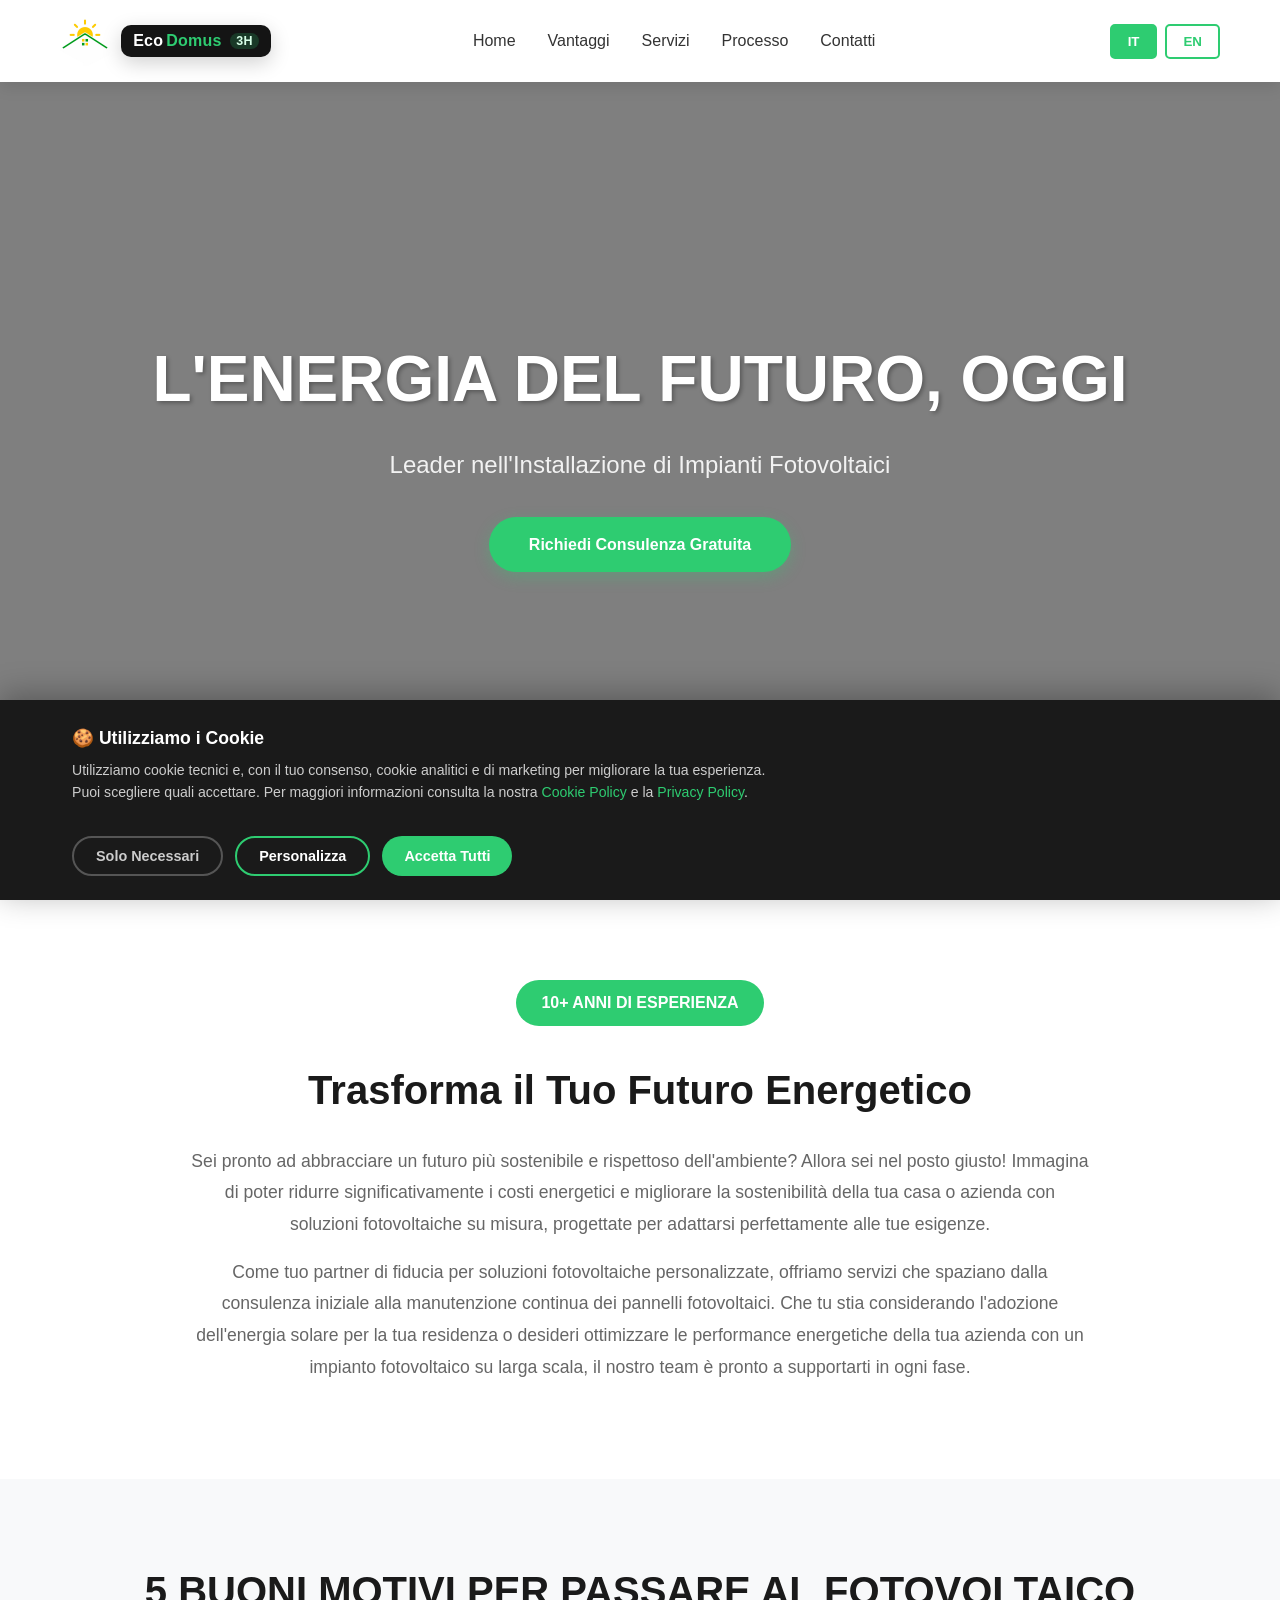
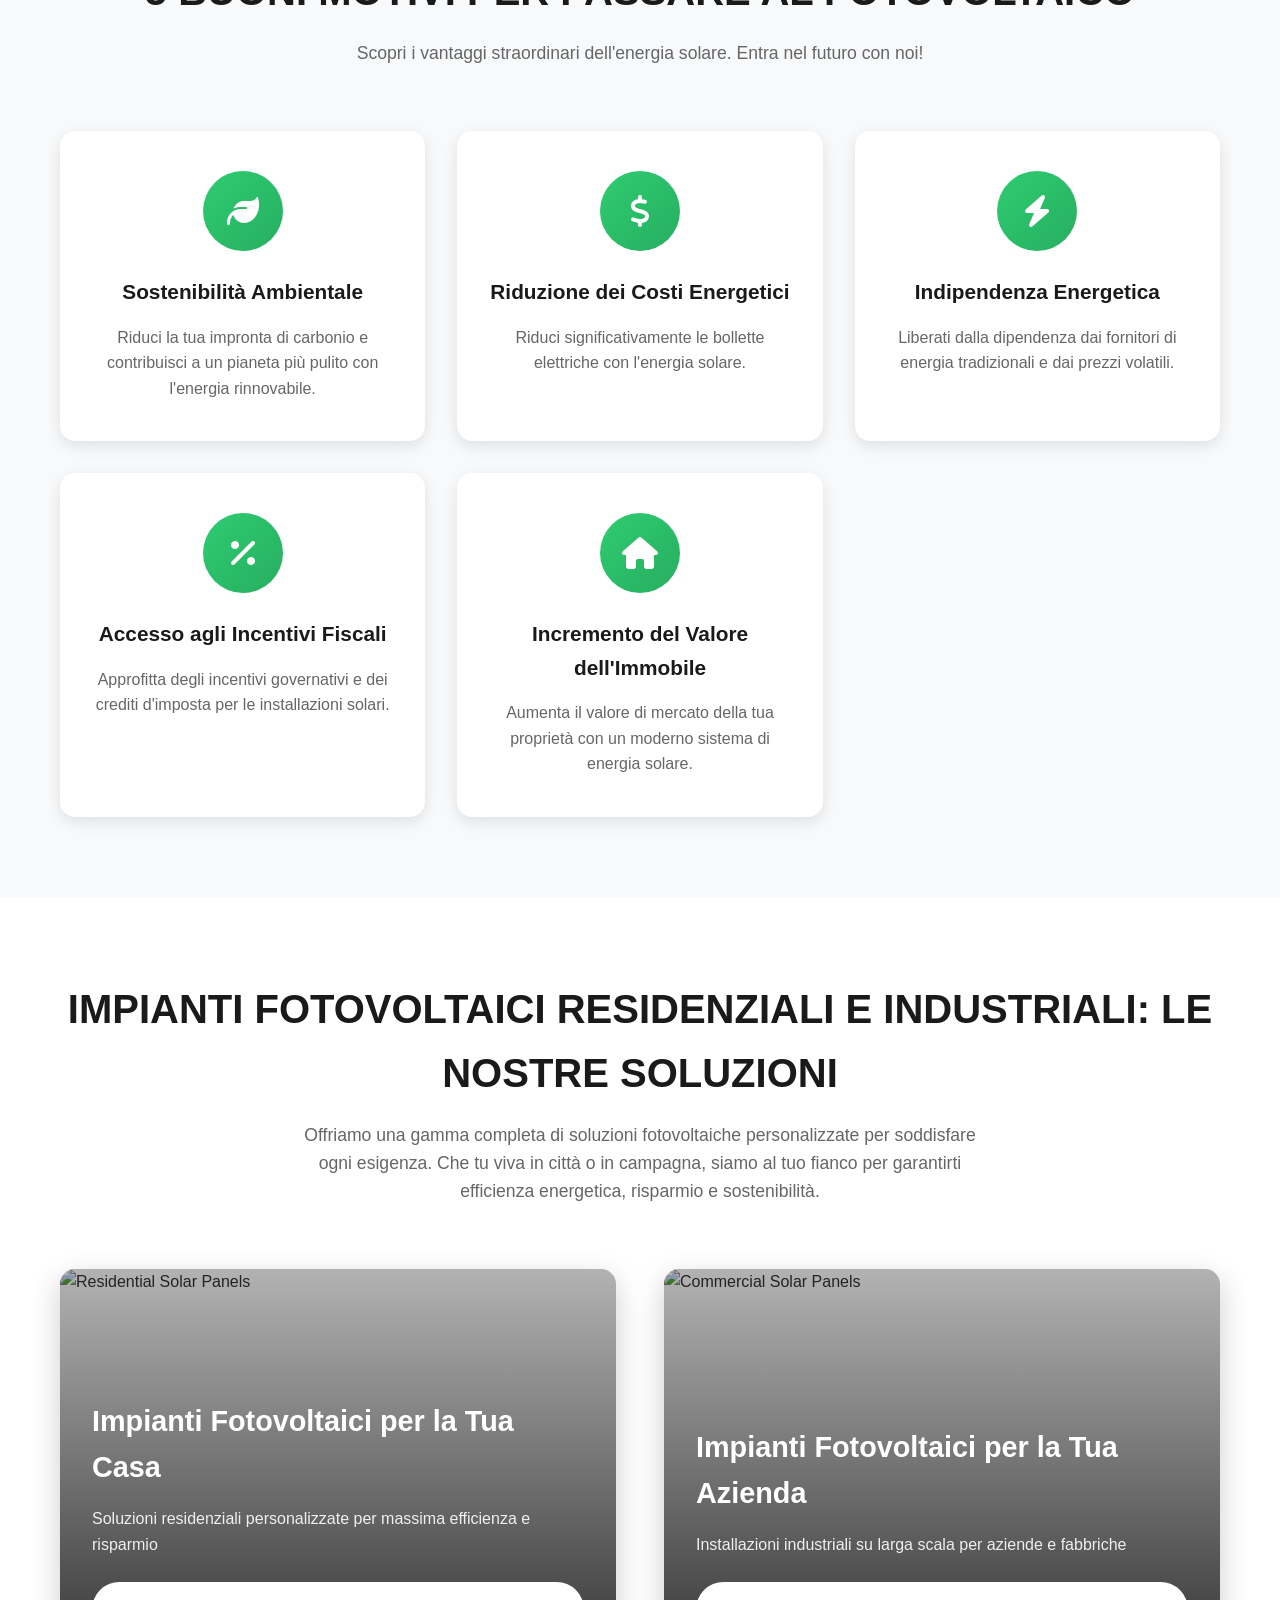
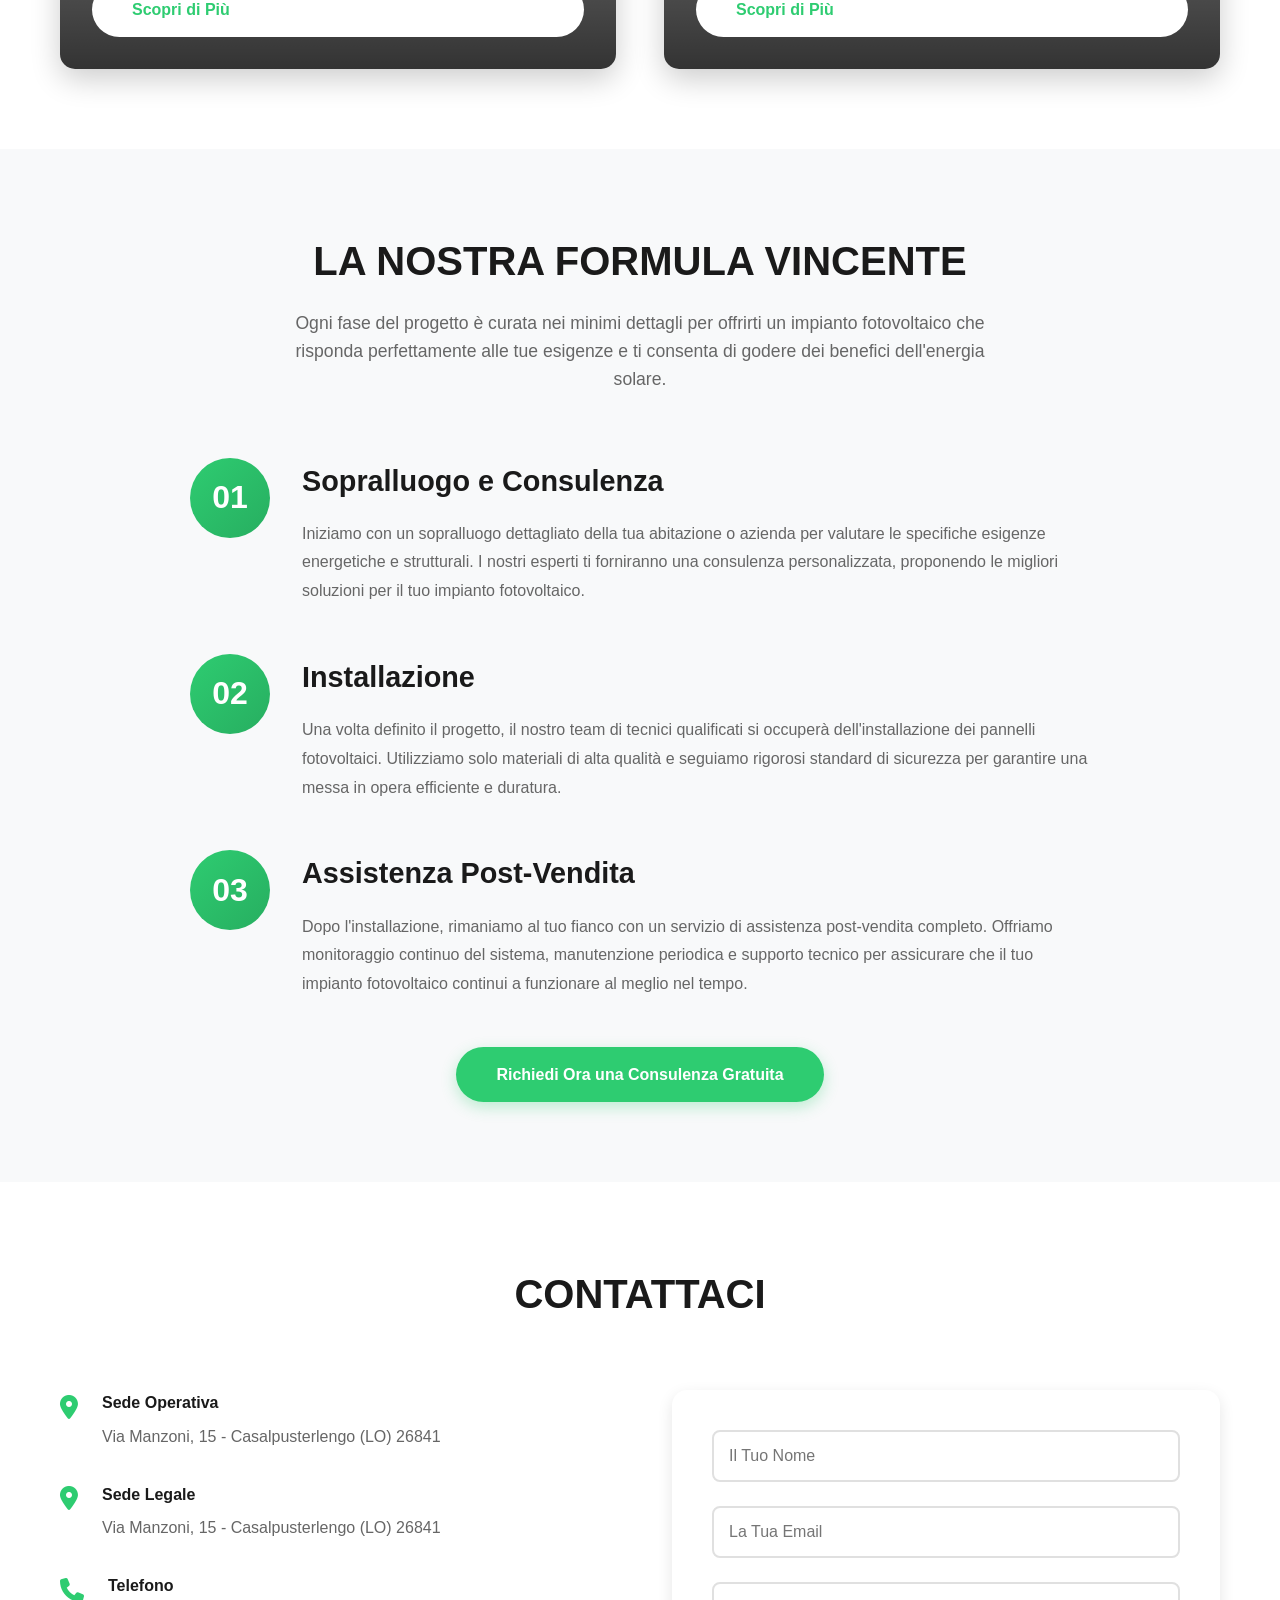
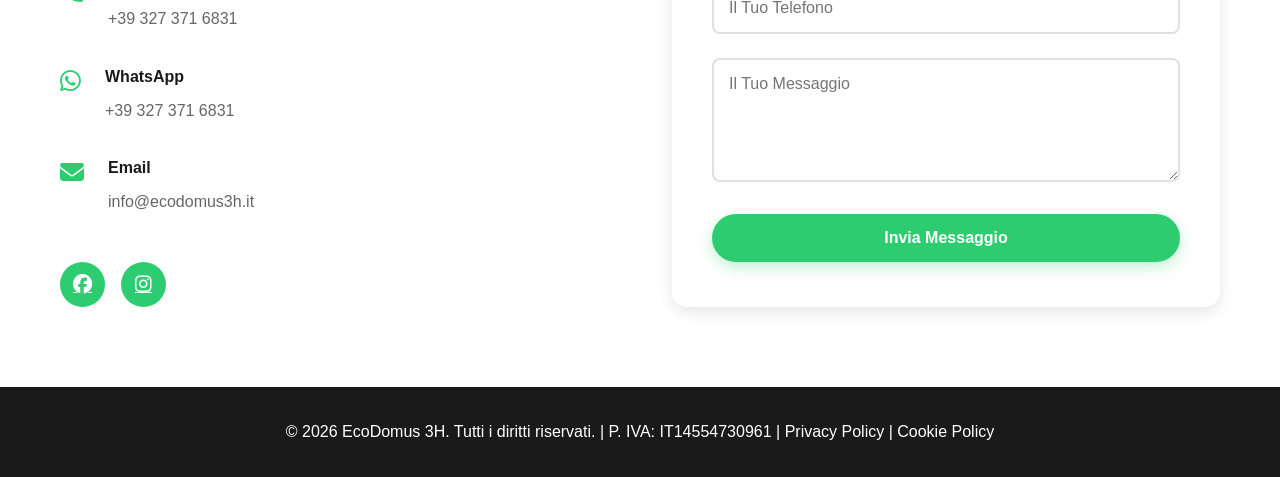
==== index.html @ 7a618e92 "Initial commit" ====
<!DOCTYPE html>
<html lang="en">

<head>
    <meta charset="UTF-8">
    <meta name="viewport" content="width=device-width, initial-scale=1.0">
    <title>EcoDomus 3H - Impianti Fotovoltaici</title>
    <link rel="icon" type="image/jpeg" href="logo.jpeg">
    <link rel="stylesheet" href="styles.css">
    <link rel="stylesheet" href="https://cdnjs.cloudflare.com/ajax/libs/font-awesome/6.4.0/css/all.min.css">
</head>

<body>
    <!-- Navigation -->
    <nav class="navbar">
        <div class="container">
            <div class="logo">
                <a href="#home" class="logo-brand" aria-label="EcoDomus 3H">
                    <img src="logo.jpeg" alt="Logo EcoDomus 3H">
                </a>
                <span class="brand-text" aria-hidden="true">
                    <span class="brand-eco">Eco</span><span class="brand-domus">Domus</span>
                    <span class="brand-3h">3H</span>
                </span>
            </div>
            <ul class="nav-menu">
                <li><a href="#home" data-it="Home" data-en="Home">Home</a></li>
                <li><a href="#benefits" data-it="Vantaggi" data-en="Benefits">Vantaggi</a></li>
                <li><a href="#services" data-it="Servizi" data-en="Services">Servizi</a></li>
                <li><a href="#process" data-it="Processo" data-en="Process">Processo</a></li>
                <li><a href="#contact" data-it="Contatti" data-en="Contact">Contatti</a></li>
            </ul>
            <div class="language-switcher">
                <button class="lang-btn active" data-lang="it">IT</button>
                <button class="lang-btn" data-lang="en">EN</button>
            </div>
            <div class="hamburger">
                <span></span>
                <span></span>
                <span></span>
            </div>
        </div>
    </nav>

    <!-- Hero Section -->
    <section id="home" class="hero">
        <div class="hero-overlay"></div>
        <div class="hero-content">
            <h1 class="hero-title" data-it="L'ENERGIA DEL FUTURO, OGGI" data-en="THE ENERGY OF THE FUTURE, TODAY">
                L'ENERGIA DEL FUTURO, OGGI</h1>
            <p class="hero-subtitle" data-it="Leader nell'Installazione di Impianti Fotovoltaici"
                data-en="Leader in Solar Panel Installation">Leader nell'Installazione di Impianti Fotovoltaici</p>
            <a href="#contact" class="btn btn-primary" data-it="Richiedi Consulenza Gratuita"
                data-en="Request Free Consultation">Richiedi Consulenza Gratuita</a>
        </div>
        <div class="scroll-indicator">
            <i class="fas fa-chevron-down"></i>
        </div>
    </section>

    <!-- Introduction -->
    <section class="intro">
        <div class="container">
            <div class="intro-content">
                <div class="intro-badge" data-it="10+ ANNI DI ESPERIENZA" data-en="10+ YEARS OF EXPERIENCE">10+ ANNI DI
                    ESPERIENZA</div>
                <h2 data-it="Trasforma il Tuo Futuro Energetico" data-en="Transform Your Energy Future">Trasforma il Tuo
                    Futuro Energetico</h2>
                <p data-it="Sei pronto ad abbracciare un futuro più sostenibile e rispettoso dell'ambiente? Allora sei nel posto giusto! Immagina di poter ridurre significativamente i costi energetici e migliorare la sostenibilità della tua casa o azienda con soluzioni fotovoltaiche su misura, progettate per adattarsi perfettamente alle tue esigenze."
                    data-en="Ready to embrace a more sustainable and environmentally friendly future? You're in the right place! Imagine being able to significantly reduce energy costs and improve the sustainability of your home or business with custom solar solutions, designed to perfectly fit your needs.">
                    Sei pronto ad abbracciare un futuro più sostenibile e rispettoso dell'ambiente? Allora sei nel posto
                    giusto! Immagina di poter ridurre significativamente i costi energetici e migliorare la
                    sostenibilità della tua casa o azienda con soluzioni fotovoltaiche su misura, progettate per
                    adattarsi perfettamente alle tue esigenze.</p>
                <p data-it="Come tuo partner di fiducia per soluzioni fotovoltaiche personalizzate, offriamo servizi che spaziano dalla consulenza iniziale alla manutenzione continua dei pannelli fotovoltaici. Che tu stia considerando l'adozione dell'energia solare per la tua residenza o desideri ottimizzare le performance energetiche della tua azienda con un impianto fotovoltaico su larga scala, il nostro team è pronto a supportarti in ogni fase."
                    data-en="As your trusted partner for personalized solar solutions, we offer services ranging from initial consultation to ongoing maintenance of solar panels. Whether you're considering adopting solar energy for your residence or want to optimize your company's energy performance with a large-scale solar system, our team is ready to support you every step of the way.">
                    Come tuo partner di fiducia per soluzioni fotovoltaiche personalizzate, offriamo servizi che
                    spaziano dalla consulenza iniziale alla manutenzione continua dei pannelli fotovoltaici. Che tu stia
                    considerando l'adozione dell'energia solare per la tua residenza o desideri ottimizzare le
                    performance energetiche della tua azienda con un impianto fotovoltaico su larga scala, il nostro
                    team è pronto a supportarti in ogni fase.</p>
            </div>
        </div>
    </section>

    <!-- Benefits Section -->
    <section id="benefits" class="benefits">
        <div class="container">
            <div class="section-header">
                <h2 data-it="5 BUONI MOTIVI PER PASSARE AL FOTOVOLTAICO" data-en="5 GOOD REASONS TO SWITCH TO SOLAR">5
                    BUONI MOTIVI PER PASSARE AL FOTOVOLTAICO</h2>
                <p data-it="Scopri i vantaggi straordinari dell'energia solare. Entra nel futuro con noi!"
                    data-en="Discover the extraordinary benefits of solar energy. Enter the future with us!">Scopri i
                    vantaggi straordinari dell'energia solare. Entra nel futuro con noi!</p>
            </div>
            <div class="benefits-grid">
                <div class="benefit-card">
                    <div class="benefit-icon">
                        <i class="fas fa-leaf"></i>
                    </div>
                    <h3 data-it="Sostenibilità Ambientale" data-en="Environmental Sustainability">Sostenibilità
                        Ambientale</h3>
                    <p data-it="Riduci la tua impronta di carbonio e contribuisci a un pianeta più pulito con l'energia rinnovabile."
                        data-en="Reduce your carbon footprint and contribute to a cleaner planet with renewable energy.">
                        Riduci la tua impronta di carbonio e contribuisci a un pianeta più pulito con l'energia
                        rinnovabile.</p>
                </div>
                <div class="benefit-card">
                    <div class="benefit-icon">
                        <i class="fas fa-dollar-sign"></i>
                    </div>
                    <h3 data-it="Riduzione dei Costi Energetici" data-en="Reduced Energy Costs">Riduzione dei Costi
                        Energetici</h3>
                    <p data-it="Riduci significativamente le bollette elettriche con l'energia solare."
                        data-en="Significantly lower your electricity bills with solar-generated power.">Riduci
                        significativamente le bollette elettriche con l'energia solare.</p>
                </div>
                <div class="benefit-card">
                    <div class="benefit-icon">
                        <i class="fas fa-bolt"></i>
                    </div>
                    <h3 data-it="Indipendenza Energetica" data-en="Energy Independence">Indipendenza Energetica</h3>
                    <p data-it="Liberati dalla dipendenza dai fornitori di energia tradizionali e dai prezzi volatili."
                        data-en="Free yourself from dependence on traditional energy providers and volatile prices.">
                        Liberati dalla dipendenza dai fornitori di energia tradizionali e dai prezzi volatili.</p>
                </div>
                <div class="benefit-card">
                    <div class="benefit-icon">
                        <i class="fas fa-percentage"></i>
                    </div>
                    <h3 data-it="Accesso agli Incentivi Fiscali" data-en="Tax Incentives Access">Accesso agli Incentivi
                        Fiscali</h3>
                    <p data-it="Approfitta degli incentivi governativi e dei crediti d'imposta per le installazioni solari."
                        data-en="Take advantage of government incentives and tax credits for solar installations.">
                        Approfitta degli incentivi governativi e dei crediti d'imposta per le installazioni solari.</p>
                </div>
                <div class="benefit-card">
                    <div class="benefit-icon">
                        <i class="fas fa-home"></i>
                    </div>
                    <h3 data-it="Incremento del Valore dell'Immobile" data-en="Increased Property Value">Incremento del
                        Valore dell'Immobile</h3>
                    <p data-it="Aumenta il valore di mercato della tua proprietà con un moderno sistema di energia solare."
                        data-en="Boost your property's market value with a modern solar energy system.">Aumenta il
                        valore di mercato della tua proprietà con un moderno sistema di energia solare.</p>
                </div>
            </div>
        </div>
    </section>

    <!-- Services Section -->
    <section id="services" class="services">
        <div class="container">
            <div class="section-header">
                <h2 data-it="IMPIANTI FOTOVOLTAICI RESIDENZIALI E INDUSTRIALI: LE NOSTRE SOLUZIONI"
                    data-en="RESIDENTIAL AND INDUSTRIAL SOLAR SYSTEMS: OUR SOLUTIONS">IMPIANTI FOTOVOLTAICI RESIDENZIALI
                    E INDUSTRIALI: LE NOSTRE SOLUZIONI</h2>
                <p data-it="Offriamo una gamma completa di soluzioni fotovoltaiche personalizzate per soddisfare ogni esigenza. Che tu viva in città o in campagna, siamo al tuo fianco per garantirti efficienza energetica, risparmio e sostenibilità."
                    data-en="We offer a complete range of customized solar solutions to meet every need. Whether you live in the city or countryside, we are by your side to guarantee energy efficiency, savings, and sustainability.">
                    Offriamo una gamma completa di soluzioni fotovoltaiche personalizzate per soddisfare ogni esigenza.
                    Che tu viva in città o in campagna, siamo al tuo fianco per garantirti efficienza energetica,
                    risparmio e sostenibilità.</p>
            </div>
            <div class="services-grid">
                <div class="service-card">
                    <div class="service-image">
                        <img src="https://images.unsplash.com/photo-1509391366360-2e959784a276?w=800&h=600&fit=crop"
                            alt="Residential Solar Panels">
                        <div class="service-overlay">
                            <h3 data-it="Impianti Fotovoltaici per la Tua Casa" data-en="Solar Systems for Your Home">
                                Impianti Fotovoltaici per la Tua Casa</h3>
                            <p data-it="Soluzioni residenziali personalizzate per massima efficienza e risparmio"
                                data-en="Custom residential solutions for maximum efficiency and savings">Soluzioni
                                residenziali personalizzate per massima efficienza e risparmio</p>
                            <a href="#contact" class="btn btn-secondary" data-it="Scopri di Più"
                                data-en="Learn More">Scopri di Più</a>
                        </div>
                    </div>
                </div>
                <div class="service-card">
                    <div class="service-image">
                        <img src="https://images.unsplash.com/photo-1497440001374-f26997328c1b?w=800&h=600&fit=crop"
                            alt="Commercial Solar Panels">
                        <div class="service-overlay">
                            <h3 data-it="Impianti Fotovoltaici per la Tua Azienda"
                                data-en="Solar Systems for Your Business">Impianti Fotovoltaici per la Tua Azienda</h3>
                            <p data-it="Installazioni industriali su larga scala per aziende e fabbriche"
                                data-en="Large-scale industrial installations for companies and factories">Installazioni
                                industriali su larga scala per aziende e fabbriche</p>
                            <a href="#contact" class="btn btn-secondary" data-it="Scopri di Più"
                                data-en="Learn More">Scopri di Più</a>
                        </div>
                    </div>
                </div>
            </div>
        </div>
    </section>

    <!-- Process Section -->
    <section id="process" class="process">
        <div class="container">
            <div class="section-header">
                <h2 data-it="LA NOSTRA FORMULA VINCENTE" data-en="OUR WINNING FORMULA">LA NOSTRA FORMULA VINCENTE</h2>
                <p data-it="Ogni fase del progetto è curata nei minimi dettagli per offrirti un impianto fotovoltaico che risponda perfettamente alle tue esigenze e ti consenta di godere dei benefici dell'energia solare."
                    data-en="Every phase of the project is handled down to the smallest detail to offer you a solar system that perfectly meets your needs and allows you to enjoy the benefits of solar energy.">
                    Ogni fase del progetto è curata nei minimi dettagli per offrirti un impianto fotovoltaico che
                    risponda perfettamente alle tue esigenze e ti consenta di godere dei benefici dell'energia solare.
                </p>
            </div>
            <div class="process-steps">
                <div class="process-step">
                    <div class="step-number">01</div>
                    <div class="step-content">
                        <h3 data-it="Sopralluogo e Consulenza" data-en="Survey and Consultation">Sopralluogo e
                            Consulenza</h3>
                        <p data-it="Iniziamo con un sopralluogo dettagliato della tua abitazione o azienda per valutare le specifiche esigenze energetiche e strutturali. I nostri esperti ti forniranno una consulenza personalizzata, proponendo le migliori soluzioni per il tuo impianto fotovoltaico."
                            data-en="We start with a detailed survey of your home or business to evaluate specific energy and structural needs. Our experts will provide you with personalized advice, proposing the best solutions for your solar system.">
                            Iniziamo con un sopralluogo dettagliato della tua abitazione o azienda per valutare le
                            specifiche esigenze energetiche e strutturali. I nostri esperti ti forniranno una consulenza
                            personalizzata, proponendo le migliori soluzioni per il tuo impianto fotovoltaico.</p>
                    </div>
                </div>
                <div class="process-step">
                    <div class="step-number">02</div>
                    <div class="step-content">
                        <h3 data-it="Installazione" data-en="Installation">Installazione</h3>
                        <p data-it="Una volta definito il progetto, il nostro team di tecnici qualificati si occuperà dell'installazione dei pannelli fotovoltaici. Utilizziamo solo materiali di alta qualità e seguiamo rigorosi standard di sicurezza per garantire una messa in opera efficiente e duratura."
                            data-en="Once the project is defined, our team of qualified technicians will take care of installing the solar panels. We only use high-quality materials and follow strict safety standards to ensure efficient and lasting installation.">
                            Una volta definito il progetto, il nostro team di tecnici qualificati si occuperà
                            dell'installazione dei pannelli fotovoltaici. Utilizziamo solo materiali di alta qualità e
                            seguiamo rigorosi standard di sicurezza per garantire una messa in opera efficiente e
                            duratura.</p>
                    </div>
                </div>
                <div class="process-step">
                    <div class="step-number">03</div>
                    <div class="step-content">
                        <h3 data-it="Assistenza Post-Vendita" data-en="After-Sales Support">Assistenza Post-Vendita</h3>
                        <p data-it="Dopo l'installazione, rimaniamo al tuo fianco con un servizio di assistenza post-vendita completo. Offriamo monitoraggio continuo del sistema, manutenzione periodica e supporto tecnico per assicurare che il tuo impianto fotovoltaico continui a funzionare al meglio nel tempo."
                            data-en="After installation, we remain by your side with complete after-sales service. We offer continuous system monitoring, periodic maintenance, and technical support to ensure your solar system continues to perform at its best over time.">
                            Dopo l'installazione, rimaniamo al tuo fianco con un servizio di assistenza post-vendita
                            completo. Offriamo monitoraggio continuo del sistema, manutenzione periodica e supporto
                            tecnico per assicurare che il tuo impianto fotovoltaico continui a funzionare al meglio nel
                            tempo.</p>
                    </div>
                </div>
            </div>
            <div class="cta-center">
                <a href="#contact" class="btn btn-primary" data-it="Richiedi Ora una Consulenza Gratuita"
                    data-en="Request Free Consultation Now">Richiedi Ora una Consulenza Gratuita</a>
            </div>
        </div>
    </section>

    <!-- Contact Section -->
    <section id="contact" class="contact">
        <div class="container">
            <div class="section-header">
                <h2 data-it="CONTATTACI" data-en="CONTACT US">CONTATTACI</h2>
            </div>
            <div class="contact-grid">
                <div class="contact-info">
                    <div class="contact-item">
                        <i class="fas fa-map-marker-alt"></i>
                        <div>
                            <h4 data-it="Sede Operativa" data-en="Operational Headquarters">Sede Operativa</h4>
                            <p><a href="https://www.google.com/maps/search/?api=1&query=Via+Manzoni+15+Casalpusterlengo+LO+26841"
                                    target="_blank" rel="noopener">Via Manzoni, 15 - Casalpusterlengo (LO) 26841</a></p>
                        </div>
                    </div>
                    <div class="contact-item">
                        <i class="fas fa-map-marker-alt"></i>
                        <div>
                            <h4 data-it="Sede Legale" data-en="Legal Headquarters">Sede Legale</h4>
                            <p><a href="https://www.google.com/maps/search/?api=1&query=Via+Manzoni+15+Casalpusterlengo+LO+26841"
                                    target="_blank" rel="noopener">Via Manzoni, 15 - Casalpusterlengo (LO) 26841</a></p>
                        </div>
                    </div>
                    <div class="contact-item">
                        <i class="fas fa-phone"></i>
                        <div>
                            <h4 data-it="Telefono" data-en="Phone">Telefono</h4>
                            <p><a href="tel:+393273716831">+39 327 371 6831</a></p>
                        </div>
                    </div>
                    <div class="contact-item">
                        <i class="fab fa-whatsapp"></i>
                        <div>
                            <h4>WhatsApp</h4>
                            <p><a href="https://wa.me/393273716831">+39 327 371 6831</a></p>
                        </div>
                    </div>
                    <div class="contact-item">
                        <i class="fas fa-envelope"></i>
                        <div>
                            <h4>Email</h4>
                            <p><a href="mailto:info@ecodomus3h.it">info@ecodomus3h.it</a></p>
                        </div>
                    </div>
                    <div class="social-links">
                        <a href="https://www.facebook.com/share/1FuKZevcs4/" target="_blank" rel="noopener"><i
                                class="fab fa-facebook"></i></a>
                        <a href="https://www.instagram.com/ecodomus_3h/" target="_blank" rel="noopener"><i
                                class="fab fa-instagram"></i></a>
                    </div>
                </div>
                <div class="contact-form">
                    <form id="contactForm">
                        <div class="form-group">
                            <input type="text" name="user_name" placeholder="Il Tuo Nome"
                                data-placeholder-it="Il Tuo Nome" data-placeholder-en="Your Name" required>
                        </div>
                        <div class="form-group">
                            <input type="email" name="user_email" placeholder="La Tua Email"
                                data-placeholder-it="La Tua Email" data-placeholder-en="Your Email" required>
                        </div>
                        <div class="form-group">
                            <input type="tel" name="user_phone" placeholder="Il Tuo Telefono"
                                data-placeholder-it="Il Tuo Telefono" data-placeholder-en="Your Phone">
                        </div>
                        <div class="form-group">
                            <textarea name="message" rows="5" placeholder="Il Tuo Messaggio"
                                data-placeholder-it="Il Tuo Messaggio" data-placeholder-en="Your Message"
                                required></textarea>
                        </div>
                        <button type="submit" class="btn btn-primary" data-it="Invia Messaggio"
                            data-en="Send Message">Invia Messaggio</button>
                    </form>
                </div>
            </div>
        </div>
    </section>

    <!-- Footer -->
    <footer class="footer">
        <div class="container">
            <p><span data-it="&copy; 2026 EcoDomus 3H. Tutti i diritti riservati."
                    data-en="&copy; 2026 EcoDomus 3H. All rights reserved.">&copy; 2026 EcoDomus 3H. Tutti i diritti
                    riservati.</span> | P. IVA: IT14554730961 | <a href="privacy-policy.html">Privacy Policy</a> | <a
                    href="cookie-policy.html">Cookie Policy</a></p>
        </div>
    </footer>

    <!-- WhatsApp Floating Button -->
    <a href="https://wa.me/393273716831" class="whatsapp-float" target="_blank">
        <i class="fab fa-whatsapp"></i>
    </a>

    <!-- Scroll to Top Button -->
    <button class="scroll-top" id="scrollTop">
        <i class="fas fa-arrow-up"></i>
    </button>

    <!-- Cookie Consent Banner -->
    <div class="cookie-banner" id="cookieBanner">
        <div class="cookie-banner-content">
            <div class="cookie-banner-text">
                <h3 id="cookie-title">🍪 Utilizziamo i Cookie</h3>
                <p id="cookie-desc">Utilizziamo cookie tecnici e, con il tuo consenso, cookie analitici e di marketing
                    per migliorare la tua esperienza. Puoi scegliere quali accettare. Per maggiori informazioni consulta
                    la nostra <a href="cookie-policy.html">Cookie Policy</a> e la <a href="privacy-policy.html">Privacy
                        Policy</a>.</p>
            </div>
            <div class="cookie-banner-actions">
                <button class="cookie-btn cookie-decline" id="cookieDecline">Solo Necessari</button>
                <button class="cookie-btn cookie-settings" id="cookieSettings">Personalizza</button>
                <button class="cookie-btn cookie-accept" id="cookieAccept">Accetta Tutti</button>
            </div>
        </div>
        <!-- Custom settings panel -->
        <div class="cookie-settings-panel" id="cookieSettingsPanel">
            <div class="cookie-toggle-row">
                <div>
                    <strong id="cookie-necessary-label">Cookie Necessari</strong>
                    <p id="cookie-necessary-desc">Sempre attivi. Necessari per il funzionamento del sito.</p>
                </div>
                <label class="cookie-toggle-switch">
                    <input type="checkbox" checked disabled>
                    <span class="cookie-slider"></span>
                </label>
            </div>
            <div class="cookie-toggle-row">
                <div>
                    <strong id="cookie-analytics-label">Cookie Analitici</strong>
                    <p id="cookie-analytics-desc">Ci aiutano a capire come gli utenti usano il sito.</p>
                </div>
                <label class="cookie-toggle-switch">
                    <input type="checkbox" id="analyticsToggle">
                    <span class="cookie-slider"></span>
                </label>
            </div>
            <div class="cookie-toggle-row">
                <div>
                    <strong id="cookie-marketing-label">Cookie di Marketing</strong>
                    <p id="cookie-marketing-desc">Usati per mostrare annunci personalizzati.</p>
                </div>
                <label class="cookie-toggle-switch">
                    <input type="checkbox" id="marketingToggle">
                    <span class="cookie-slider"></span>
                </label>
            </div>
            <button class="cookie-btn cookie-accept" id="cookieSaveSettings" style="margin-top:1rem;">Salva
                Preferenze</button>
        </div>
    </div>

    <script src="https://cdn.jsdelivr.net/npm/@emailjs/browser@4/dist/email.min.js"></script>
    <script src="script.js"></script>
</body>

</html>
---- styles.css ----
/* Reset and Base Styles */
* {
    margin: 0;
    padding: 0;
    box-sizing: border-box;
}

:root {
    --primary-color: #2ecc71;
    --secondary-color: #27ae60;
    --dark-color: #1a1a1a;
    --light-color: #f8f9fa;
    --text-color: #333;
    --text-light: #666;
    --white: #ffffff;
    --shadow: 0 5px 15px rgba(0,0,0,0.1);
    --shadow-lg: 0 10px 30px rgba(0,0,0,0.2);
}

body {
    font-family: 'Segoe UI', Tahoma, Geneva, Verdana, sans-serif;
    line-height: 1.6;
    color: var(--text-color);
    overflow-x: hidden;
}

.container {
    max-width: 1200px;
    margin: 0 auto;
    padding: 0 20px;
}

/* Navigation */
.navbar {
    position: fixed;
    width: 100%;
    top: 0;
    left: 0;
    background: var(--white);
    box-shadow: var(--shadow);
    z-index: 1000;
    transition: all 0.3s ease;
}

.navbar .container {
    display: flex;
    justify-content: space-between;
    align-items: center;
    padding: 1rem 20px;
}

.logo {
    display: flex;
    align-items: center;
    gap: 0.7rem;
}

.logo-brand {
    display: inline-flex;
    align-items: center;
}

.logo-brand img {
    height: 50px;
    width: auto;
    display: block;
}

.brand-text {
    display: inline-flex;
    align-items: center;
    gap: 0.2rem;
    background: #141414;
    color: var(--white);
    padding: 8px 12px;
    border-radius: 10px;
    font-weight: 700;
    letter-spacing: 0.2px;
    line-height: 1;
    box-shadow: 0 6px 20px rgba(0, 0, 0, 0.18);
}

.brand-eco {
    color: var(--white);
}

.brand-domus {
    color: var(--primary-color);
}

.brand-3h {
    margin-left: 0.35rem;
    font-size: 0.78rem;
    font-weight: 800;
    padding: 2px 6px;
    border-radius: 999px;
    background: rgba(46, 204, 113, 0.2);
    color: #d7ffe7;
}

.nav-menu {
    display: flex;
    list-style: none;
    gap: 2rem;
}

/* Language Switcher */
.language-switcher {
    display: flex;
    gap: 0.5rem;
    margin-left: 2rem;
}

.lang-btn {
    padding: 8px 16px;
    background: transparent;
    border: 2px solid var(--primary-color);
    color: var(--primary-color);
    border-radius: 5px;
    cursor: pointer;
    font-weight: 600;
    transition: all 0.3s ease;
}

.lang-btn:hover {
    background: var(--primary-color);
    color: var(--white);
}

.lang-btn.active {
    background: var(--primary-color);
    color: var(--white);
}

.nav-menu a {
    text-decoration: none;
    color: var(--text-color);
    font-weight: 500;
    transition: color 0.3s ease;
    position: relative;
}

.nav-menu a::after {
    content: '';
    position: absolute;
    bottom: -5px;
    left: 0;
    width: 0;
    height: 2px;
    background: var(--primary-color);
    transition: width 0.3s ease;
}

.nav-menu a:hover {
    color: var(--primary-color);
}

.nav-menu a:hover::after {
    width: 100%;
}

.hamburger {
    display: none;
    flex-direction: column;
    cursor: pointer;
}

.hamburger span {
    width: 25px;
    height: 3px;
    background: var(--dark-color);
    margin: 3px 0;
    transition: all 0.3s ease;
}

/* Hero Section */
.hero {
    height: 100vh;
    position: relative;
    display: flex;
    align-items: center;
    justify-content: center;
    background: linear-gradient(135deg, #667eea 0%, #764ba2 100%);
    background-image: url('https://images.unsplash.com/photo-1508514177221-188b1cf16e9d?w=1920&h=1080&fit=crop');
    background-size: cover;
    background-position: center;
    background-attachment: fixed;
}

.hero-overlay {
    position: absolute;
    top: 0;
    left: 0;
    width: 100%;
    height: 100%;
    background: rgba(0, 0, 0, 0.5);
}

.hero-content {
    position: relative;
    z-index: 10;
    text-align: center;
    color: var(--white);
    animation: fadeInUp 1s ease;
}

.hero-title {
    font-size: 4rem;
    font-weight: 700;
    margin-bottom: 1rem;
    text-shadow: 2px 2px 4px rgba(0,0,0,0.3);
}

.hero-subtitle {
    font-size: 1.5rem;
    margin-bottom: 2rem;
    opacity: 0.9;
}

.scroll-indicator {
    position: absolute;
    bottom: 30px;
    left: 50%;
    transform: translateX(-50%);
    animation: bounce 2s infinite;
}

.scroll-indicator i {
    font-size: 2rem;
    color: var(--white);
}

/* Buttons */
.btn {
    display: inline-block;
    padding: 15px 40px;
    text-decoration: none;
    border-radius: 50px;
    font-weight: 600;
    transition: all 0.3s ease;
    border: none;
    cursor: pointer;
    font-size: 1rem;
}

.btn-primary {
    background: var(--primary-color);
    color: var(--white);
    box-shadow: 0 5px 15px rgba(46, 204, 113, 0.3);
}

.btn-primary:hover {
    background: var(--secondary-color);
    transform: translateY(-2px);
    box-shadow: 0 7px 20px rgba(46, 204, 113, 0.4);
}

.btn-secondary {
    background: var(--white);
    color: var(--primary-color);
}

.btn-secondary:hover {
    background: var(--primary-color);
    color: var(--white);
}

/* Introduction Section */
.intro {
    padding: 80px 0;
    background: var(--white);
}

.intro-content {
    max-width: 900px;
    margin: 0 auto;
    text-align: center;
}

.intro-badge {
    display: inline-block;
    background: var(--primary-color);
    color: var(--white);
    padding: 10px 25px;
    border-radius: 50px;
    font-weight: 600;
    margin-bottom: 2rem;
    animation: pulse 2s infinite;
}

.intro-content h2 {
    font-size: 2.5rem;
    margin-bottom: 1.5rem;
    color: var(--dark-color);
}

.intro-content p {
    font-size: 1.1rem;
    color: var(--text-light);
    margin-bottom: 1rem;
    line-height: 1.8;
}

/* Section Headers */
.section-header {
    text-align: center;
    margin-bottom: 4rem;
}

.section-header h2 {
    font-size: 2.5rem;
    margin-bottom: 1rem;
    color: var(--dark-color);
}

.section-header p {
    font-size: 1.1rem;
    color: var(--text-light);
    max-width: 700px;
    margin: 0 auto;
}

/* Benefits Section */
.benefits {
    padding: 80px 0;
    background: var(--light-color);
}

.benefits-grid {
    display: grid;
    grid-template-columns: repeat(auto-fit, minmax(280px, 1fr));
    gap: 2rem;
}

.benefit-card {
    background: var(--white);
    padding: 2.5rem 2rem;
    border-radius: 15px;
    text-align: center;
    transition: all 0.3s ease;
    box-shadow: var(--shadow);
}

.benefit-card:hover {
    transform: translateY(-10px);
    box-shadow: var(--shadow-lg);
}

.benefit-icon {
    width: 80px;
    height: 80px;
    background: linear-gradient(135deg, var(--primary-color), var(--secondary-color));
    color: var(--white);
    border-radius: 50%;
    display: flex;
    align-items: center;
    justify-content: center;
    margin: 0 auto 1.5rem;
    font-size: 2rem;
}

.benefit-card h3 {
    font-size: 1.3rem;
    margin-bottom: 1rem;
    color: var(--dark-color);
}

.benefit-card p {
    color: var(--text-light);
    line-height: 1.6;
}

/* Services Section */
.services {
    padding: 80px 0;
    background: var(--white);
}

.services-grid {
    display: grid;
    grid-template-columns: repeat(auto-fit, minmax(450px, 1fr));
    gap: 3rem;
}

.service-card {
    position: relative;
    overflow: hidden;
    border-radius: 15px;
    box-shadow: var(--shadow-lg);
}

.service-image {
    position: relative;
    overflow: hidden;
    height: 400px;
}

.service-image img {
    width: 100%;
    height: 100%;
    object-fit: cover;
    transition: transform 0.5s ease;
}

.service-overlay {
    position: absolute;
    top: 0;
    left: 0;
    width: 100%;
    height: 100%;
    background: linear-gradient(to top, rgba(0,0,0,0.8), rgba(0,0,0,0.3));
    display: flex;
    flex-direction: column;
    justify-content: flex-end;
    padding: 2rem;
    color: var(--white);
    transition: all 0.3s ease;
}

.service-card:hover .service-image img {
    transform: scale(1.1);
}

.service-overlay h3 {
    font-size: 1.8rem;
    margin-bottom: 1rem;
}

.service-overlay p {
    margin-bottom: 1.5rem;
    opacity: 0.9;
}

/* Process Section */
.process {
    padding: 80px 0;
    background: var(--light-color);
}

.process-steps {
    max-width: 900px;
    margin: 0 auto 3rem;
}

.process-step {
    display: flex;
    gap: 2rem;
    margin-bottom: 3rem;
    align-items: flex-start;
}

.step-number {
    flex-shrink: 0;
    width: 80px;
    height: 80px;
    background: linear-gradient(135deg, var(--primary-color), var(--secondary-color));
    color: var(--white);
    border-radius: 50%;
    display: flex;
    align-items: center;
    justify-content: center;
    font-size: 2rem;
    font-weight: 700;
}

.step-content h3 {
    font-size: 1.8rem;
    margin-bottom: 1rem;
    color: var(--dark-color);
}

.step-content p {
    color: var(--text-light);
    line-height: 1.8;
}

.cta-center {
    text-align: center;
}

/* Testimonials Section */
.testimonials {
    padding: 80px 0;
    background: var(--white);
}

.testimonials-grid {
    display: grid;
    grid-template-columns: repeat(auto-fit, minmax(300px, 1fr));
    gap: 2rem;
}

.testimonial-card {
    background: var(--light-color);
    padding: 2.5rem;
    border-radius: 15px;
    box-shadow: var(--shadow);
    transition: all 0.3s ease;
}

.testimonial-card:hover {
    transform: translateY(-5px);
    box-shadow: var(--shadow-lg);
}

.testimonial-stars {
    color: #ffc107;
    margin-bottom: 1rem;
    font-size: 1.2rem;
}

.testimonial-card p {
    font-style: italic;
    color: var(--text-light);
    margin-bottom: 1.5rem;
    line-height: 1.8;
}

.testimonial-author {
    display: flex;
    flex-direction: column;
}

.testimonial-author strong {
    color: var(--dark-color);
    margin-bottom: 0.3rem;
}

.testimonial-author span {
    color: var(--text-light);
    font-size: 0.9rem;
}

/* Contact Section */
.contact {
    padding: 80px 0;
    background: var(--white);
}

.contact-grid {
    display: grid;
    grid-template-columns: 1fr 1fr;
    gap: 4rem;
}

.contact-info {
    display: flex;
    flex-direction: column;
    gap: 2rem;
}

.contact-item {
    display: flex;
    gap: 1.5rem;
    align-items: flex-start;
}

.contact-item i {
    font-size: 1.5rem;
    color: var(--primary-color);
    margin-top: 0.3rem;
}

.contact-item h4 {
    margin-bottom: 0.5rem;
    color: var(--dark-color);
}

.contact-item p {
    color: var(--text-light);
}

.contact-item a {
    color: var(--text-light);
    text-decoration: none;
    transition: color 0.3s ease;
}

.contact-item a:hover {
    color: var(--primary-color);
}

.social-links {
    display: flex;
    gap: 1rem;
    margin-top: 1rem;
}

.social-links a {
    width: 45px;
    height: 45px;
    background: var(--primary-color);
    color: var(--white);
    display: flex;
    align-items: center;
    justify-content: center;
    border-radius: 50%;
    font-size: 1.2rem;
    transition: all 0.3s ease;
}

.social-links a:hover {
    background: var(--secondary-color);
    transform: translateY(-3px);
}

.contact-form {
    background: var(--white);
    padding: 2.5rem;
    border-radius: 15px;
    box-shadow: var(--shadow);
}

.form-group {
    margin-bottom: 1.5rem;
}

.form-group input,
.form-group textarea {
    width: 100%;
    padding: 15px;
    border: 2px solid #e0e0e0;
    border-radius: 8px;
    font-size: 1rem;
    transition: border-color 0.3s ease;
    font-family: inherit;
}

.form-group input:focus,
.form-group textarea:focus {
    outline: none;
    border-color: var(--primary-color);
}

.contact-form .btn {
    width: 100%;
}

/* Footer */
.footer {
    background: var(--dark-color);
    color: var(--white);
    text-align: center;
    padding: 2rem 0;
}

.footer a {
    color: var(--white);
    text-decoration: none;
    transition: color 0.3s ease;
}

.footer a:hover {
    color: var(--primary-color);
}

/* Floating WhatsApp Button */
.whatsapp-float {
    position: fixed;
    bottom: 30px;
    right: 30px;
    width: 60px;
    height: 60px;
    background: #25D366;
    color: var(--white);
    border-radius: 50%;
    display: flex;
    align-items: center;
    justify-content: center;
    font-size: 2rem;
    box-shadow: 0 5px 20px rgba(37, 211, 102, 0.4);
    z-index: 999;
    transition: all 0.3s ease;
    animation: pulse 2s infinite;
}

.whatsapp-float:hover {
    transform: scale(1.1);
    box-shadow: 0 7px 25px rgba(37, 211, 102, 0.6);
}

/* Scroll to Top Button */
.scroll-top {
    position: fixed;
    bottom: 100px;
    right: 30px;
    width: 50px;
    height: 50px;
    background: var(--primary-color);
    color: var(--white);
    border: none;
    border-radius: 50%;
    font-size: 1.5rem;
    cursor: pointer;
    opacity: 0;
    visibility: hidden;
    transition: all 0.3s ease;
    z-index: 999;
}

.scroll-top.active {
    opacity: 1;
    visibility: visible;
}

.scroll-top:hover {
    background: var(--secondary-color);
    transform: translateY(-3px);
}

/* Animations */
@keyframes fadeInUp {
    from {
        opacity: 0;
        transform: translateY(30px);
    }
    to {
        opacity: 1;
        transform: translateY(0);
    }
}

@keyframes bounce {
    0%, 20%, 50%, 80%, 100% {
        transform: translateX(-50%) translateY(0);
    }
    40% {
        transform: translateX(-50%) translateY(-10px);
    }
    60% {
        transform: translateX(-50%) translateY(-5px);
    }
}

@keyframes pulse {
    0% {
        box-shadow: 0 0 0 0 rgba(46, 204, 113, 0.7);
    }
    70% {
        box-shadow: 0 0 0 10px rgba(46, 204, 113, 0);
    }
    100% {
        box-shadow: 0 0 0 0 rgba(46, 204, 113, 0);
    }
}

/* Responsive Design */
@media (max-width: 968px) {
    .nav-menu {
        position: fixed;
        left: -100%;
        top: 70px;
        flex-direction: column;
        background: var(--white);
        width: 100%;
        text-align: center;
        transition: 0.3s;
        box-shadow: var(--shadow);
        padding: 2rem 0;
    }

    .nav-menu.active {
        left: 0;
    }

    .hamburger {
        display: flex;
    }

    .brand-text {
        font-size: 0.9rem;
        padding: 7px 10px;
    }

    .language-switcher {
        margin-left: 0;
        margin-right: 1rem;
    }

    .lang-btn {
        padding: 6px 12px;
        font-size: 0.9rem;
    }

    .hamburger.active span:nth-child(2) {
        opacity: 0;
    }

    .hamburger.active span:nth-child(1) {
        transform: translateY(9px) rotate(45deg);
    }

    .hamburger.active span:nth-child(3) {
        transform: translateY(-9px) rotate(-45deg);
    }

    .hero-title {
        font-size: 2.5rem;
    }

    .hero-subtitle {
        font-size: 1.2rem;
    }

    .services-grid {
        grid-template-columns: 1fr;
    }

    .contact-grid {
        grid-template-columns: 1fr;
        gap: 2rem;
    }

    .section-header h2 {
        font-size: 2rem;
    }

    .intro-content h2 {
        font-size: 2rem;
    }
}

@media (max-width: 768px) {
    .hero {
        height: 70vh;
    }

    .hero-title {
        font-size: 2rem;
    }

    .benefits-grid,
    .testimonials-grid {
        grid-template-columns: 1fr;
    }

    .process-step {
        flex-direction: column;
        text-align: center;
    }

    .step-number {
        margin: 0 auto;
    }
}

/* Cookie Consent Banner */
.cookie-banner {
    position: fixed;
    bottom: 0;
    left: 0;
    width: 100%;
    background: #1a1a1a;
    color: #fff;
    z-index: 9999;
    box-shadow: 0 -5px 30px rgba(0,0,0,0.3);
    transform: translateY(100%);
    transition: transform 0.4s ease;
}

.cookie-banner.show {
    transform: translateY(0);
}

.cookie-banner-content {
    max-width: 1200px;
    margin: 0 auto;
    padding: 1.5rem 2rem;
    display: flex;
    justify-content: space-between;
    align-items: center;
    gap: 2rem;
    flex-wrap: wrap;
}

.cookie-banner-text h3 {
    font-size: 1.1rem;
    margin-bottom: 0.4rem;
}

.cookie-banner-text p {
    font-size: 0.88rem;
    color: #ccc;
    line-height: 1.6;
    max-width: 700px;
}

.cookie-banner-text a {
    color: var(--primary-color);
    text-decoration: none;
}

.cookie-banner-text a:hover {
    text-decoration: underline;
}

.cookie-banner-actions {
    display: flex;
    gap: 0.75rem;
    flex-wrap: wrap;
    flex-shrink: 0;
}

.cookie-btn {
    padding: 10px 22px;
    border: none;
    border-radius: 50px;
    font-weight: 600;
    cursor: pointer;
    font-size: 0.9rem;
    transition: all 0.3s ease;
}

.cookie-accept {
    background: var(--primary-color);
    color: #fff;
}

.cookie-accept:hover {
    background: var(--secondary-color);
}

.cookie-decline {
    background: transparent;
    color: #ccc;
    border: 2px solid #555;
}

.cookie-decline:hover {
    border-color: #ccc;
    color: #fff;
}

.cookie-settings {
    background: transparent;
    color: #fff;
    border: 2px solid var(--primary-color);
}

.cookie-settings:hover {
    background: var(--primary-color);
}

/* Cookie Settings Panel */
.cookie-settings-panel {
    display: none;
    max-width: 1200px;
    margin: 0 auto;
    padding: 0 2rem 1.5rem;
    border-top: 1px solid #333;
}

.cookie-settings-panel.open {
    display: block;
}

.cookie-toggle-row {
    display: flex;
    justify-content: space-between;
    align-items: center;
    padding: 1rem 0;
    border-bottom: 1px solid #333;
    gap: 1rem;
}

.cookie-toggle-row strong {
    font-size: 0.95rem;
}

.cookie-toggle-row p {
    font-size: 0.82rem;
    color: #aaa;
    margin-top: 0.2rem;
}

/* Toggle Switch */
.cookie-toggle-switch {
    position: relative;
    display: inline-block;
    width: 50px;
    height: 26px;
    flex-shrink: 0;
}

.cookie-toggle-switch input {
    opacity: 0;
    width: 0;
    height: 0;
}

.cookie-slider {
    position: absolute;
    cursor: pointer;
    top: 0; left: 0; right: 0; bottom: 0;
    background: #555;
    border-radius: 26px;
    transition: 0.3s;
}

.cookie-slider::before {
    content: '';
    position: absolute;
    width: 20px;
    height: 20px;
    left: 3px;
    bottom: 3px;
    background: white;
    border-radius: 50%;
    transition: 0.3s;
}

.cookie-toggle-switch input:checked + .cookie-slider {
    background: var(--primary-color);
}

.cookie-toggle-switch input:checked + .cookie-slider::before {
    transform: translateX(24px);
}

.cookie-toggle-switch input:disabled + .cookie-slider {
    background: var(--primary-color);
    opacity: 0.7;
    cursor: not-allowed;
}

@media (max-width: 768px) {
    .cookie-banner-content {
        flex-direction: column;
        align-items: flex-start;
        padding: 1.2rem 1rem;
    }
    .cookie-banner-actions {
        width: 100%;
    }
    .cookie-btn {
        flex: 1;
        text-align: center;
    }
}
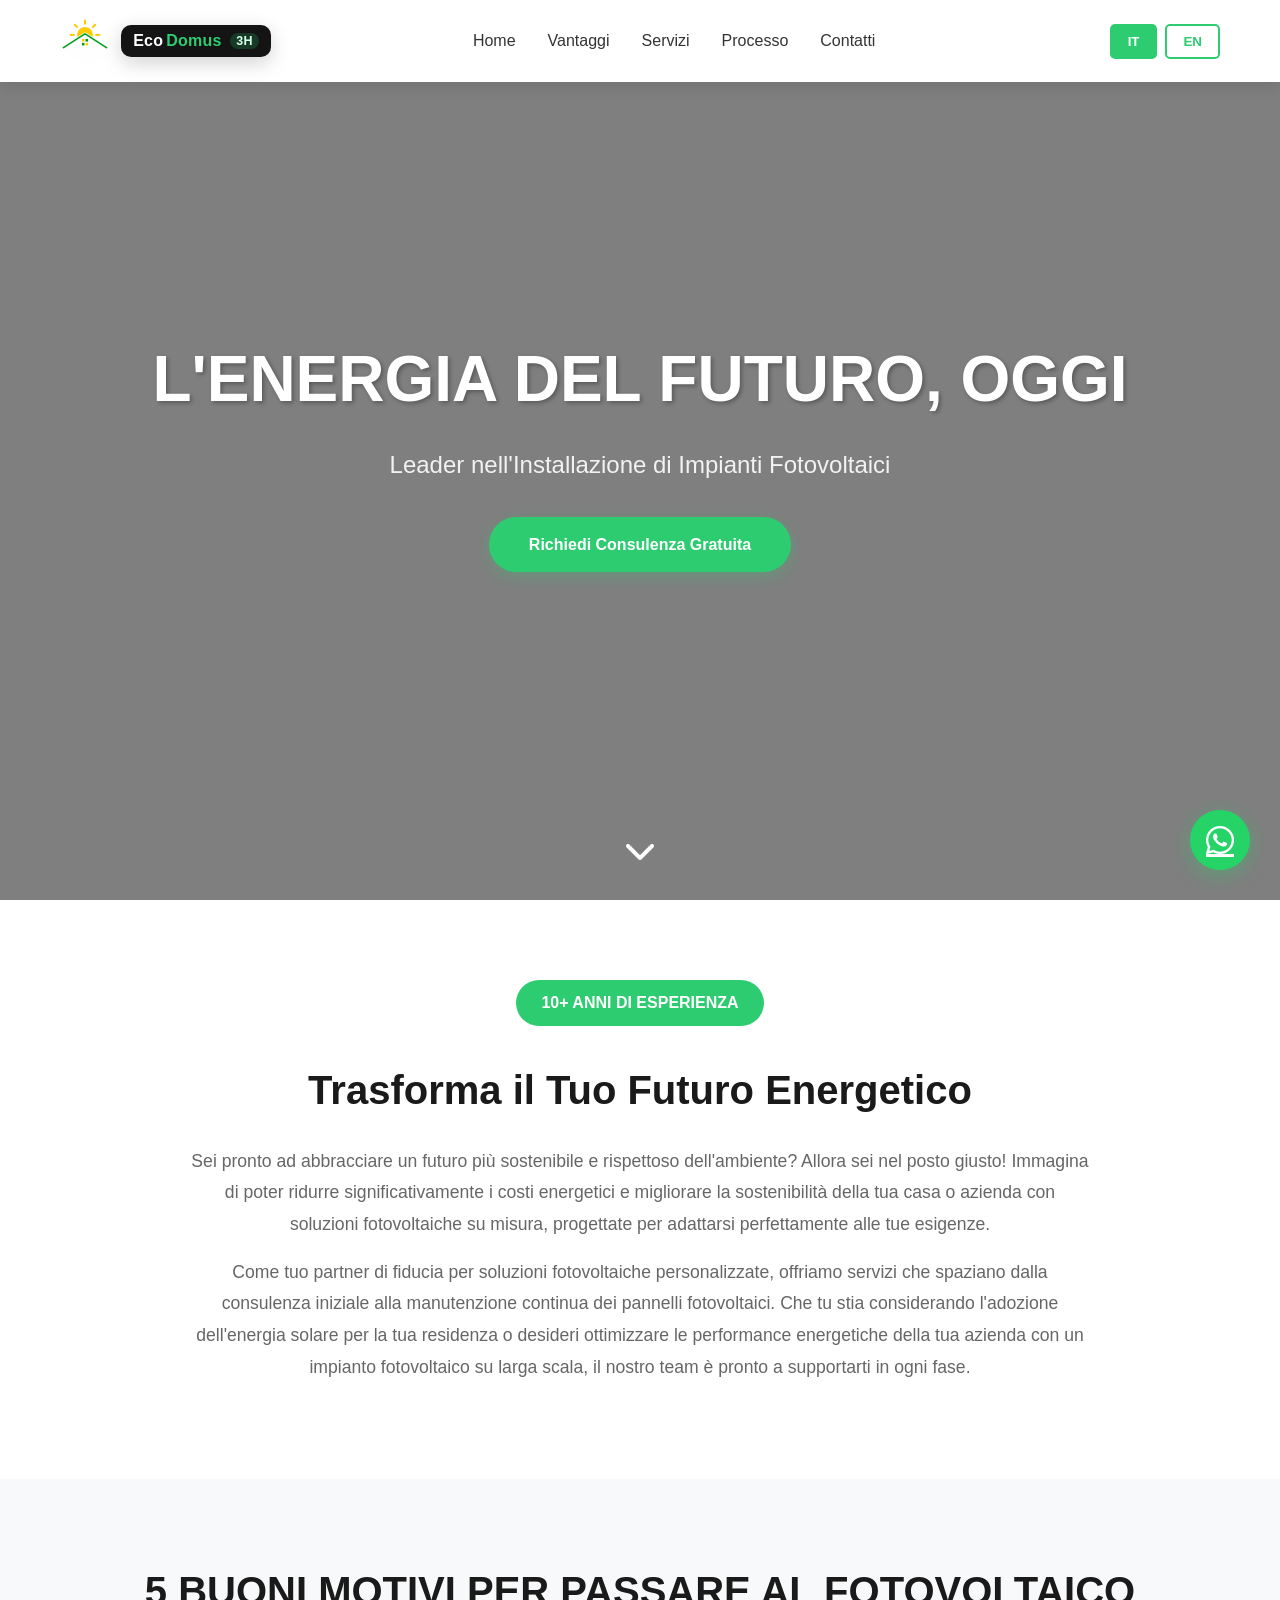
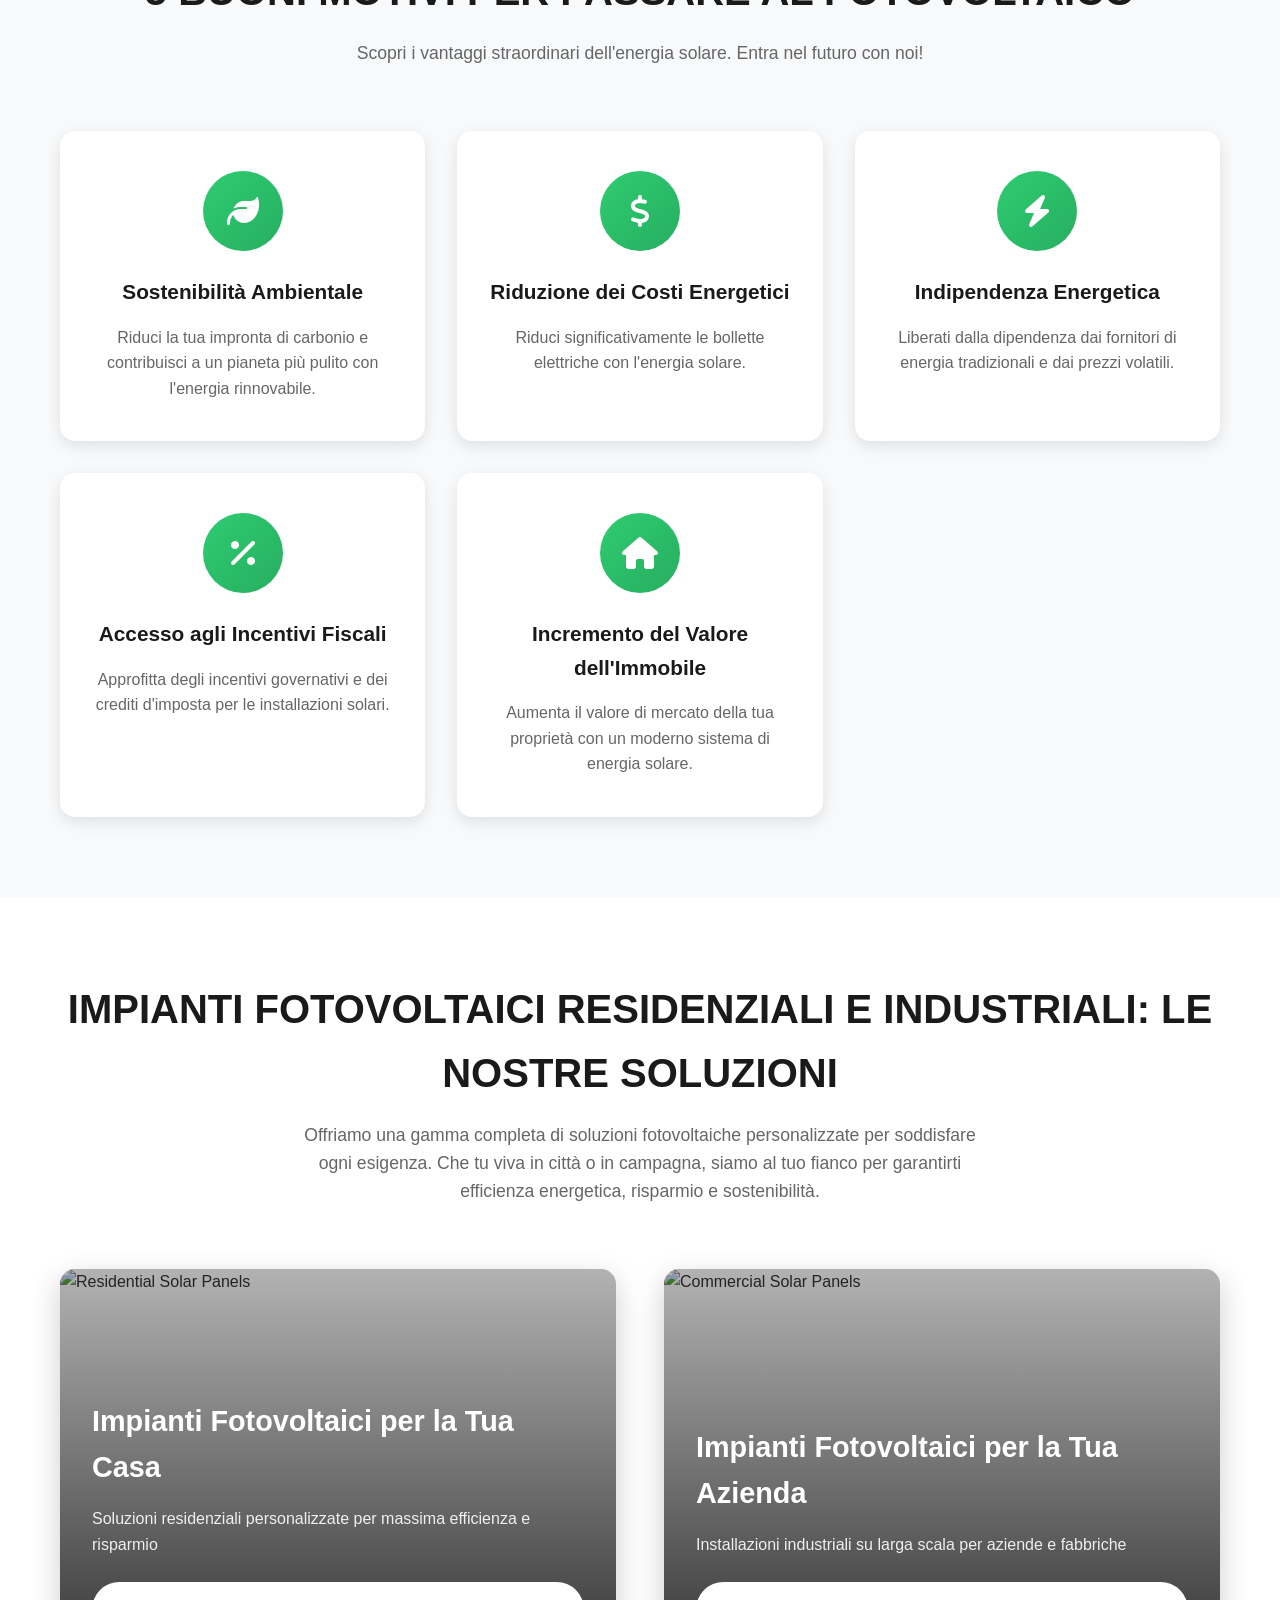
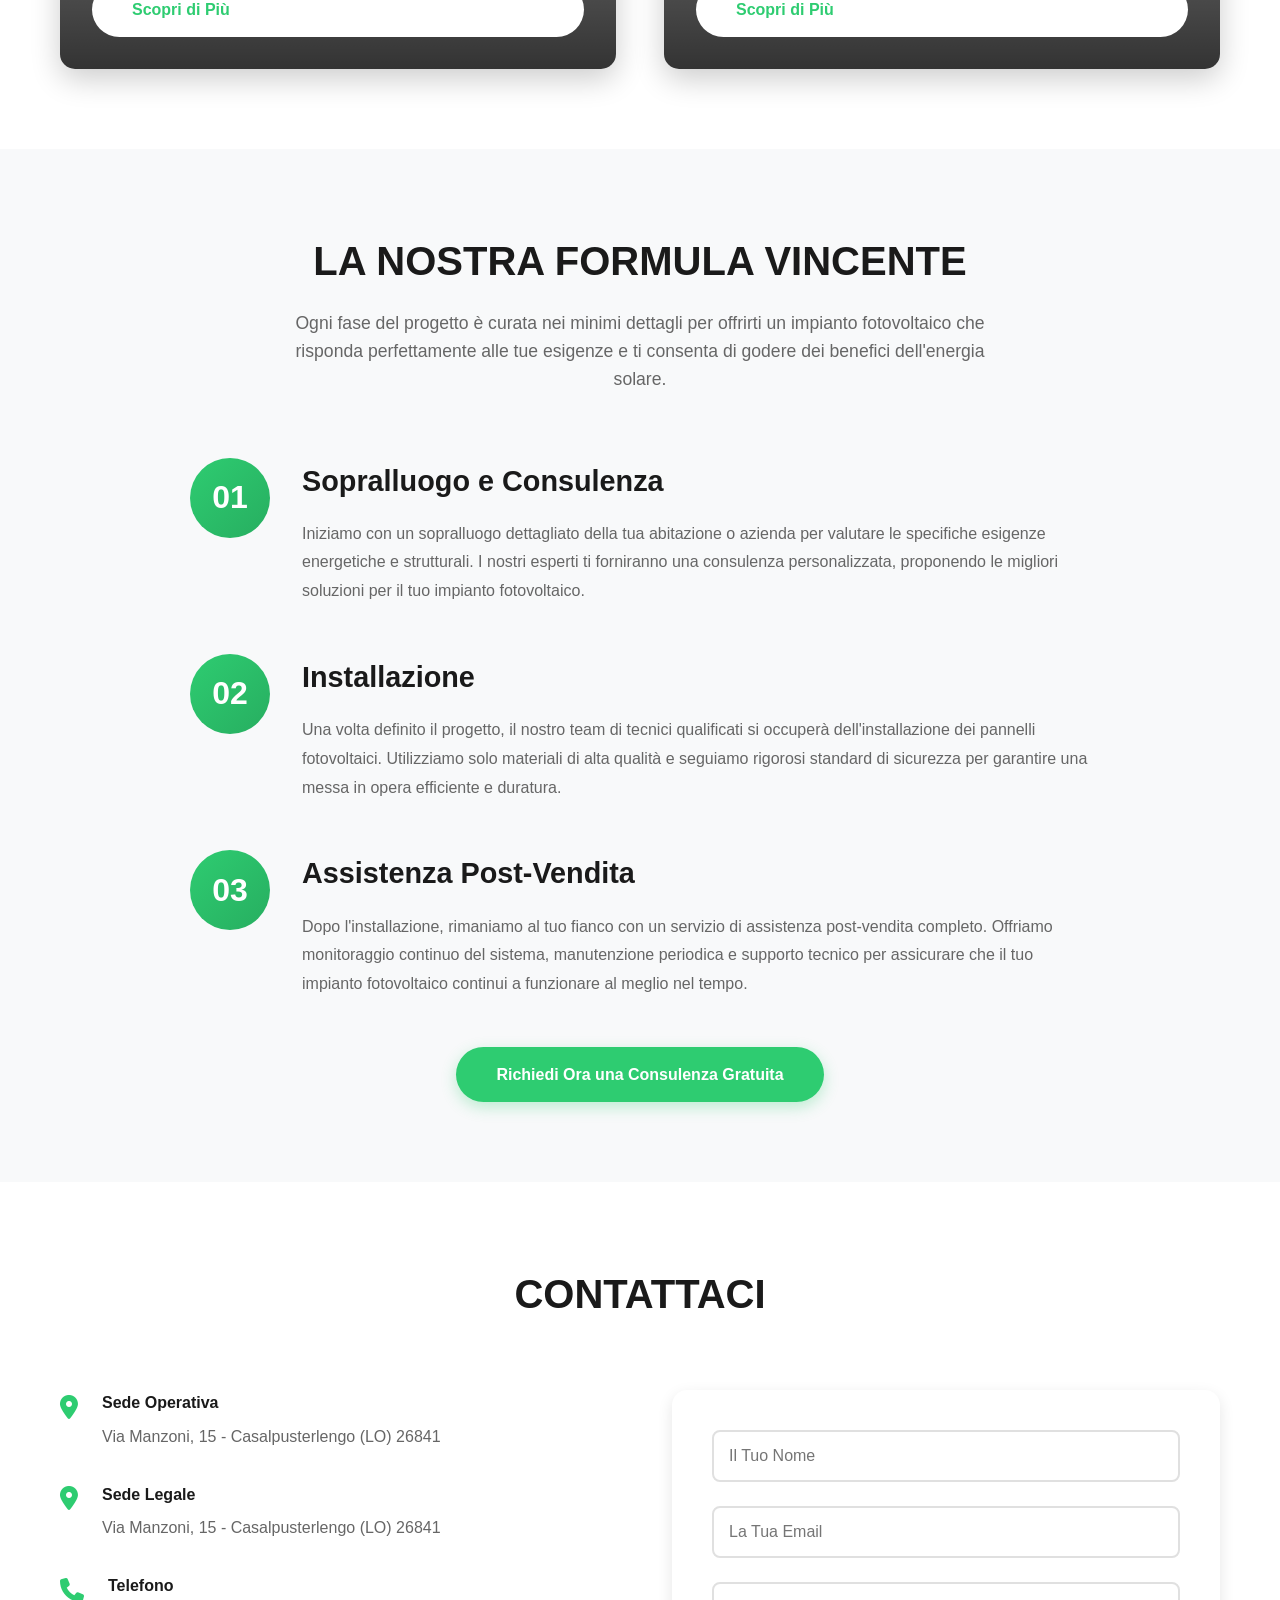
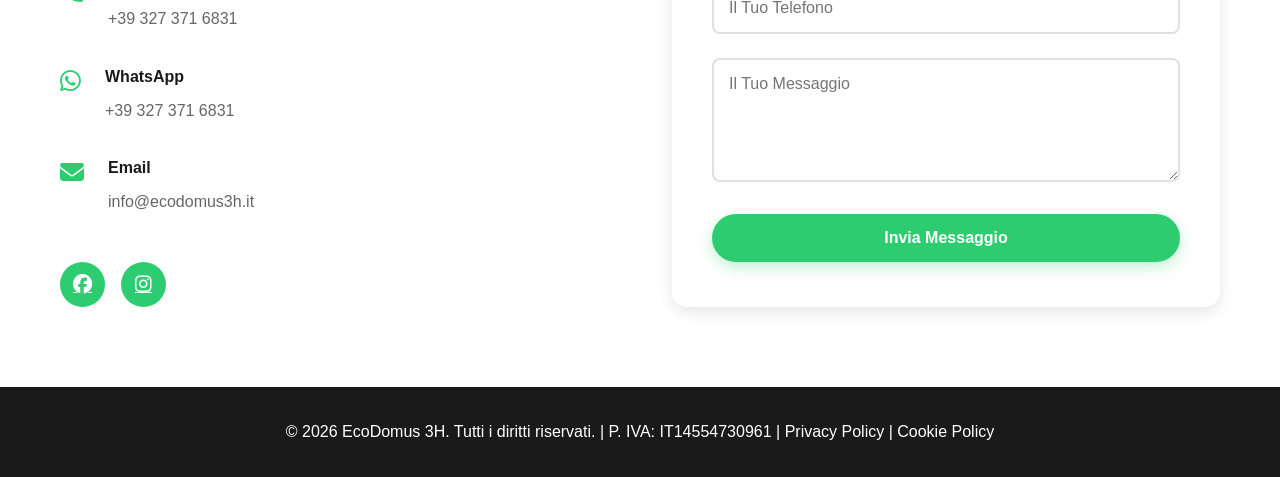
==== commit eeb0b1ea: "added ibuenda privacy policy and cookies policy" ====
--- a/index.html
+++ b/index.html
@@ -8,6 +8,7 @@
     <link rel="icon" type="image/jpeg" href="logo.jpeg">
     <link rel="stylesheet" href="styles.css">
     <link rel="stylesheet" href="https://cdnjs.cloudflare.com/ajax/libs/font-awesome/6.4.0/css/all.min.css">
+    <script type="text/javascript" src="https://embeds.iubenda.com/widgets/9623550e-448b-4ce8-be4a-c0c0fba5913c.js"></script>
 </head>
 
 <body>
@@ -336,8 +337,8 @@
         <div class="container">
             <p><span data-it="&copy; 2026 EcoDomus 3H. Tutti i diritti riservati."
                     data-en="&copy; 2026 EcoDomus 3H. All rights reserved.">&copy; 2026 EcoDomus 3H. Tutti i diritti
-                    riservati.</span> | P. IVA: IT14554730961 | <a href="privacy-policy.html">Privacy Policy</a> | <a
-                    href="cookie-policy.html">Cookie Policy</a></p>
+                    riservati.</span> | P. IVA: IT14554730961 | <a href="https://www.iubenda.com/privacy-policy/38078139" class="iubenda-white iubenda-noiframe iubenda-embed" title="Privacy Policy">Privacy Policy</a> | <a
+                    href="https://www.iubenda.com/privacy-policy/38078139/cookie-policy" class="iubenda-white iubenda-noiframe iubenda-embed" title="Cookie Policy">Cookie Policy</a></p>
         </div>
     </footer>
 
@@ -351,58 +352,7 @@
         <i class="fas fa-arrow-up"></i>
     </button>
 
-    <!-- Cookie Consent Banner -->
-    <div class="cookie-banner" id="cookieBanner">
-        <div class="cookie-banner-content">
-            <div class="cookie-banner-text">
-                <h3 id="cookie-title">🍪 Utilizziamo i Cookie</h3>
-                <p id="cookie-desc">Utilizziamo cookie tecnici e, con il tuo consenso, cookie analitici e di marketing
-                    per migliorare la tua esperienza. Puoi scegliere quali accettare. Per maggiori informazioni consulta
-                    la nostra <a href="cookie-policy.html">Cookie Policy</a> e la <a href="privacy-policy.html">Privacy
-                        Policy</a>.</p>
-            </div>
-            <div class="cookie-banner-actions">
-                <button class="cookie-btn cookie-decline" id="cookieDecline">Solo Necessari</button>
-                <button class="cookie-btn cookie-settings" id="cookieSettings">Personalizza</button>
-                <button class="cookie-btn cookie-accept" id="cookieAccept">Accetta Tutti</button>
-            </div>
-        </div>
-        <!-- Custom settings panel -->
-        <div class="cookie-settings-panel" id="cookieSettingsPanel">
-            <div class="cookie-toggle-row">
-                <div>
-                    <strong id="cookie-necessary-label">Cookie Necessari</strong>
-                    <p id="cookie-necessary-desc">Sempre attivi. Necessari per il funzionamento del sito.</p>
-                </div>
-                <label class="cookie-toggle-switch">
-                    <input type="checkbox" checked disabled>
-                    <span class="cookie-slider"></span>
-                </label>
-            </div>
-            <div class="cookie-toggle-row">
-                <div>
-                    <strong id="cookie-analytics-label">Cookie Analitici</strong>
-                    <p id="cookie-analytics-desc">Ci aiutano a capire come gli utenti usano il sito.</p>
-                </div>
-                <label class="cookie-toggle-switch">
-                    <input type="checkbox" id="analyticsToggle">
-                    <span class="cookie-slider"></span>
-                </label>
-            </div>
-            <div class="cookie-toggle-row">
-                <div>
-                    <strong id="cookie-marketing-label">Cookie di Marketing</strong>
-                    <p id="cookie-marketing-desc">Usati per mostrare annunci personalizzati.</p>
-                </div>
-                <label class="cookie-toggle-switch">
-                    <input type="checkbox" id="marketingToggle">
-                    <span class="cookie-slider"></span>
-                </label>
-            </div>
-            <button class="cookie-btn cookie-accept" id="cookieSaveSettings" style="margin-top:1rem;">Salva
-                Preferenze</button>
-        </div>
-    </div>
+    <script type="text/javascript">(function (w,d) {var loader = function () {var s = d.createElement("script"), tag = d.getElementsByTagName("script")[0]; s.src="https://cdn.iubenda.com/iubenda.js"; tag.parentNode.insertBefore(s,tag);}; if(w.addEventListener){w.addEventListener("load", loader, false);}else if(w.attachEvent){w.attachEvent("onload", loader);}else{w.onload = loader;}})(window, document);</script>
 
     <script src="https://cdn.jsdelivr.net/npm/@emailjs/browser@4/dist/email.min.js"></script>
     <script src="script.js"></script>
--- a/styles.css
+++ b/styles.css
@@ -844,196 +844,3 @@
     }
 }
 
-/* Cookie Consent Banner */
-.cookie-banner {
-    position: fixed;
-    bottom: 0;
-    left: 0;
-    width: 100%;
-    background: #1a1a1a;
-    color: #fff;
-    z-index: 9999;
-    box-shadow: 0 -5px 30px rgba(0,0,0,0.3);
-    transform: translateY(100%);
-    transition: transform 0.4s ease;
-}
-
-.cookie-banner.show {
-    transform: translateY(0);
-}
-
-.cookie-banner-content {
-    max-width: 1200px;
-    margin: 0 auto;
-    padding: 1.5rem 2rem;
-    display: flex;
-    justify-content: space-between;
-    align-items: center;
-    gap: 2rem;
-    flex-wrap: wrap;
-}
-
-.cookie-banner-text h3 {
-    font-size: 1.1rem;
-    margin-bottom: 0.4rem;
-}
-
-.cookie-banner-text p {
-    font-size: 0.88rem;
-    color: #ccc;
-    line-height: 1.6;
-    max-width: 700px;
-}
-
-.cookie-banner-text a {
-    color: var(--primary-color);
-    text-decoration: none;
-}
-
-.cookie-banner-text a:hover {
-    text-decoration: underline;
-}
-
-.cookie-banner-actions {
-    display: flex;
-    gap: 0.75rem;
-    flex-wrap: wrap;
-    flex-shrink: 0;
-}
-
-.cookie-btn {
-    padding: 10px 22px;
-    border: none;
-    border-radius: 50px;
-    font-weight: 600;
-    cursor: pointer;
-    font-size: 0.9rem;
-    transition: all 0.3s ease;
-}
-
-.cookie-accept {
-    background: var(--primary-color);
-    color: #fff;
-}
-
-.cookie-accept:hover {
-    background: var(--secondary-color);
-}
-
-.cookie-decline {
-    background: transparent;
-    color: #ccc;
-    border: 2px solid #555;
-}
-
-.cookie-decline:hover {
-    border-color: #ccc;
-    color: #fff;
-}
-
-.cookie-settings {
-    background: transparent;
-    color: #fff;
-    border: 2px solid var(--primary-color);
-}
-
-.cookie-settings:hover {
-    background: var(--primary-color);
-}
-
-/* Cookie Settings Panel */
-.cookie-settings-panel {
-    display: none;
-    max-width: 1200px;
-    margin: 0 auto;
-    padding: 0 2rem 1.5rem;
-    border-top: 1px solid #333;
-}
-
-.cookie-settings-panel.open {
-    display: block;
-}
-
-.cookie-toggle-row {
-    display: flex;
-    justify-content: space-between;
-    align-items: center;
-    padding: 1rem 0;
-    border-bottom: 1px solid #333;
-    gap: 1rem;
-}
-
-.cookie-toggle-row strong {
-    font-size: 0.95rem;
-}
-
-.cookie-toggle-row p {
-    font-size: 0.82rem;
-    color: #aaa;
-    margin-top: 0.2rem;
-}
-
-/* Toggle Switch */
-.cookie-toggle-switch {
-    position: relative;
-    display: inline-block;
-    width: 50px;
-    height: 26px;
-    flex-shrink: 0;
-}
-
-.cookie-toggle-switch input {
-    opacity: 0;
-    width: 0;
-    height: 0;
-}
-
-.cookie-slider {
-    position: absolute;
-    cursor: pointer;
-    top: 0; left: 0; right: 0; bottom: 0;
-    background: #555;
-    border-radius: 26px;
-    transition: 0.3s;
-}
-
-.cookie-slider::before {
-    content: '';
-    position: absolute;
-    width: 20px;
-    height: 20px;
-    left: 3px;
-    bottom: 3px;
-    background: white;
-    border-radius: 50%;
-    transition: 0.3s;
-}
-
-.cookie-toggle-switch input:checked + .cookie-slider {
-    background: var(--primary-color);
-}
-
-.cookie-toggle-switch input:checked + .cookie-slider::before {
-    transform: translateX(24px);
-}
-
-.cookie-toggle-switch input:disabled + .cookie-slider {
-    background: var(--primary-color);
-    opacity: 0.7;
-    cursor: not-allowed;
-}
-
-@media (max-width: 768px) {
-    .cookie-banner-content {
-        flex-direction: column;
-        align-items: flex-start;
-        padding: 1.2rem 1rem;
-    }
-    .cookie-banner-actions {
-        width: 100%;
-    }
-    .cookie-btn {
-        flex: 1;
-        text-align: center;
-    }
-}
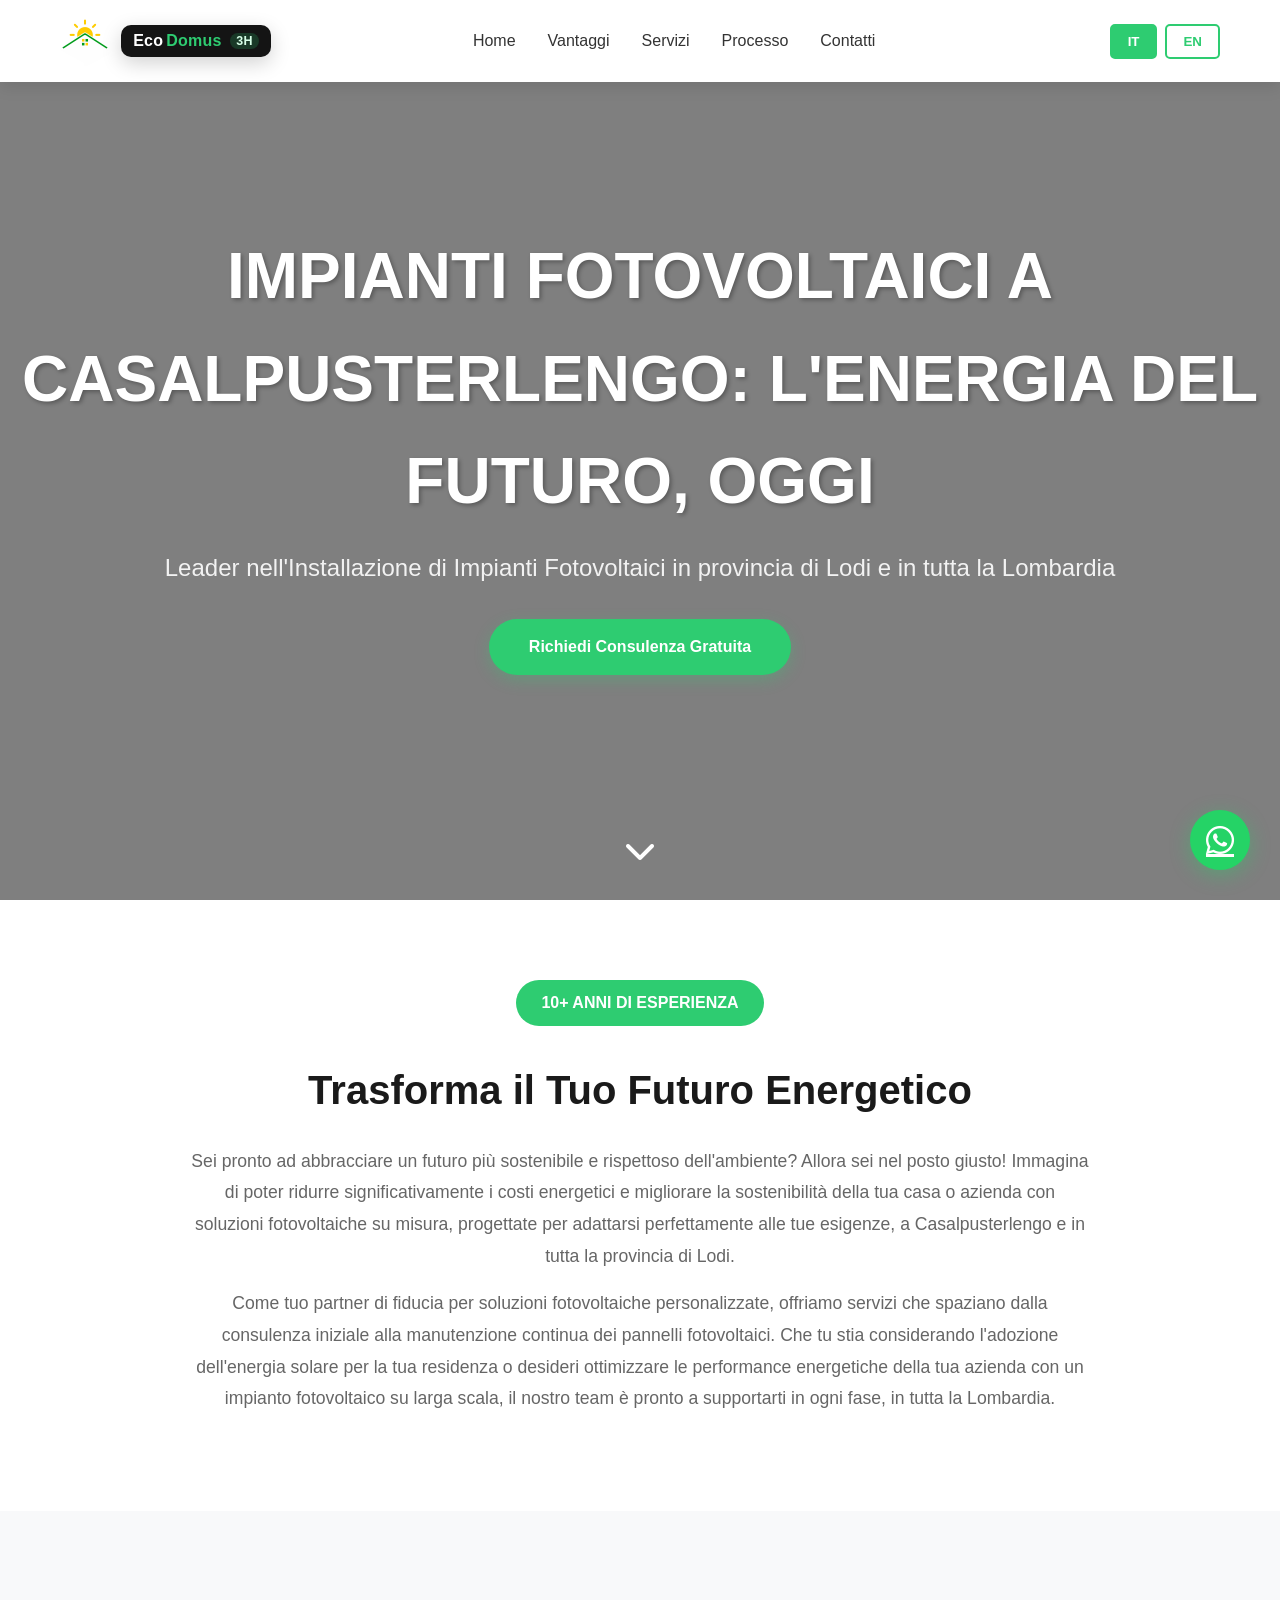
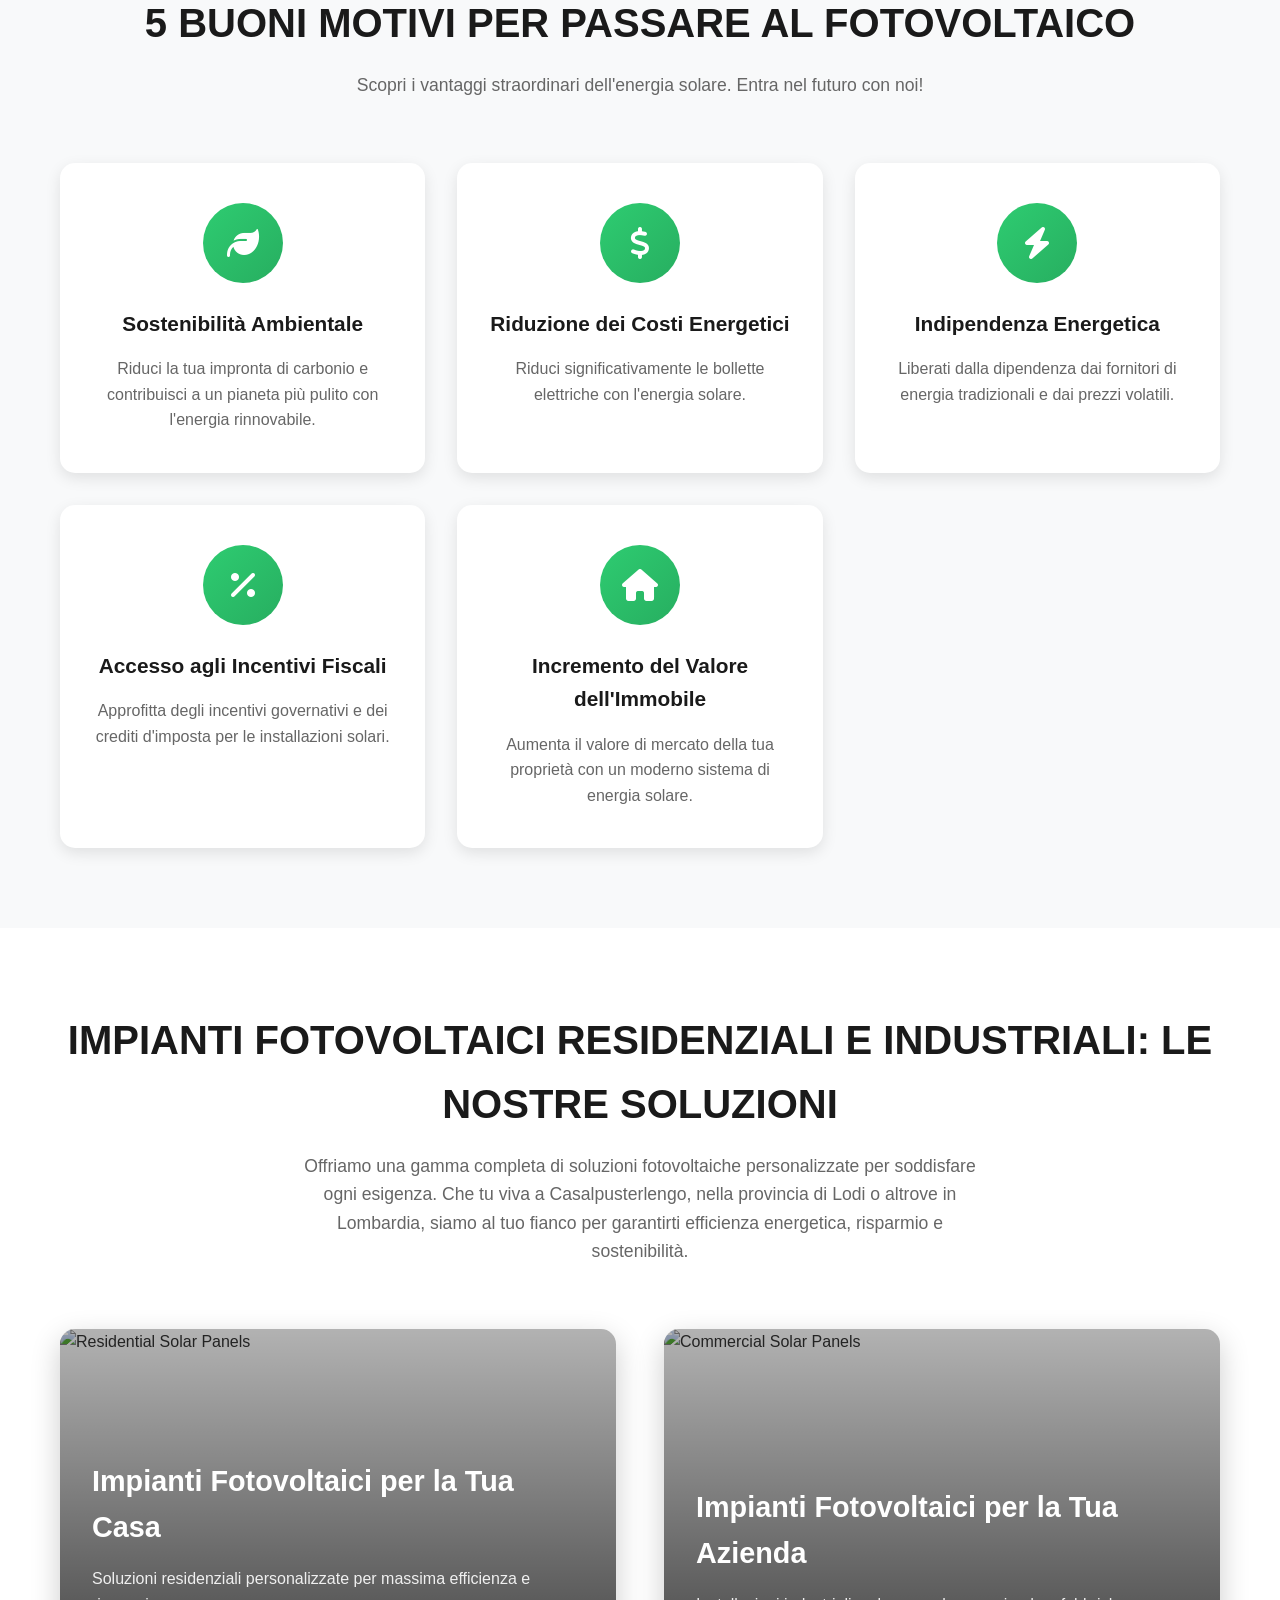
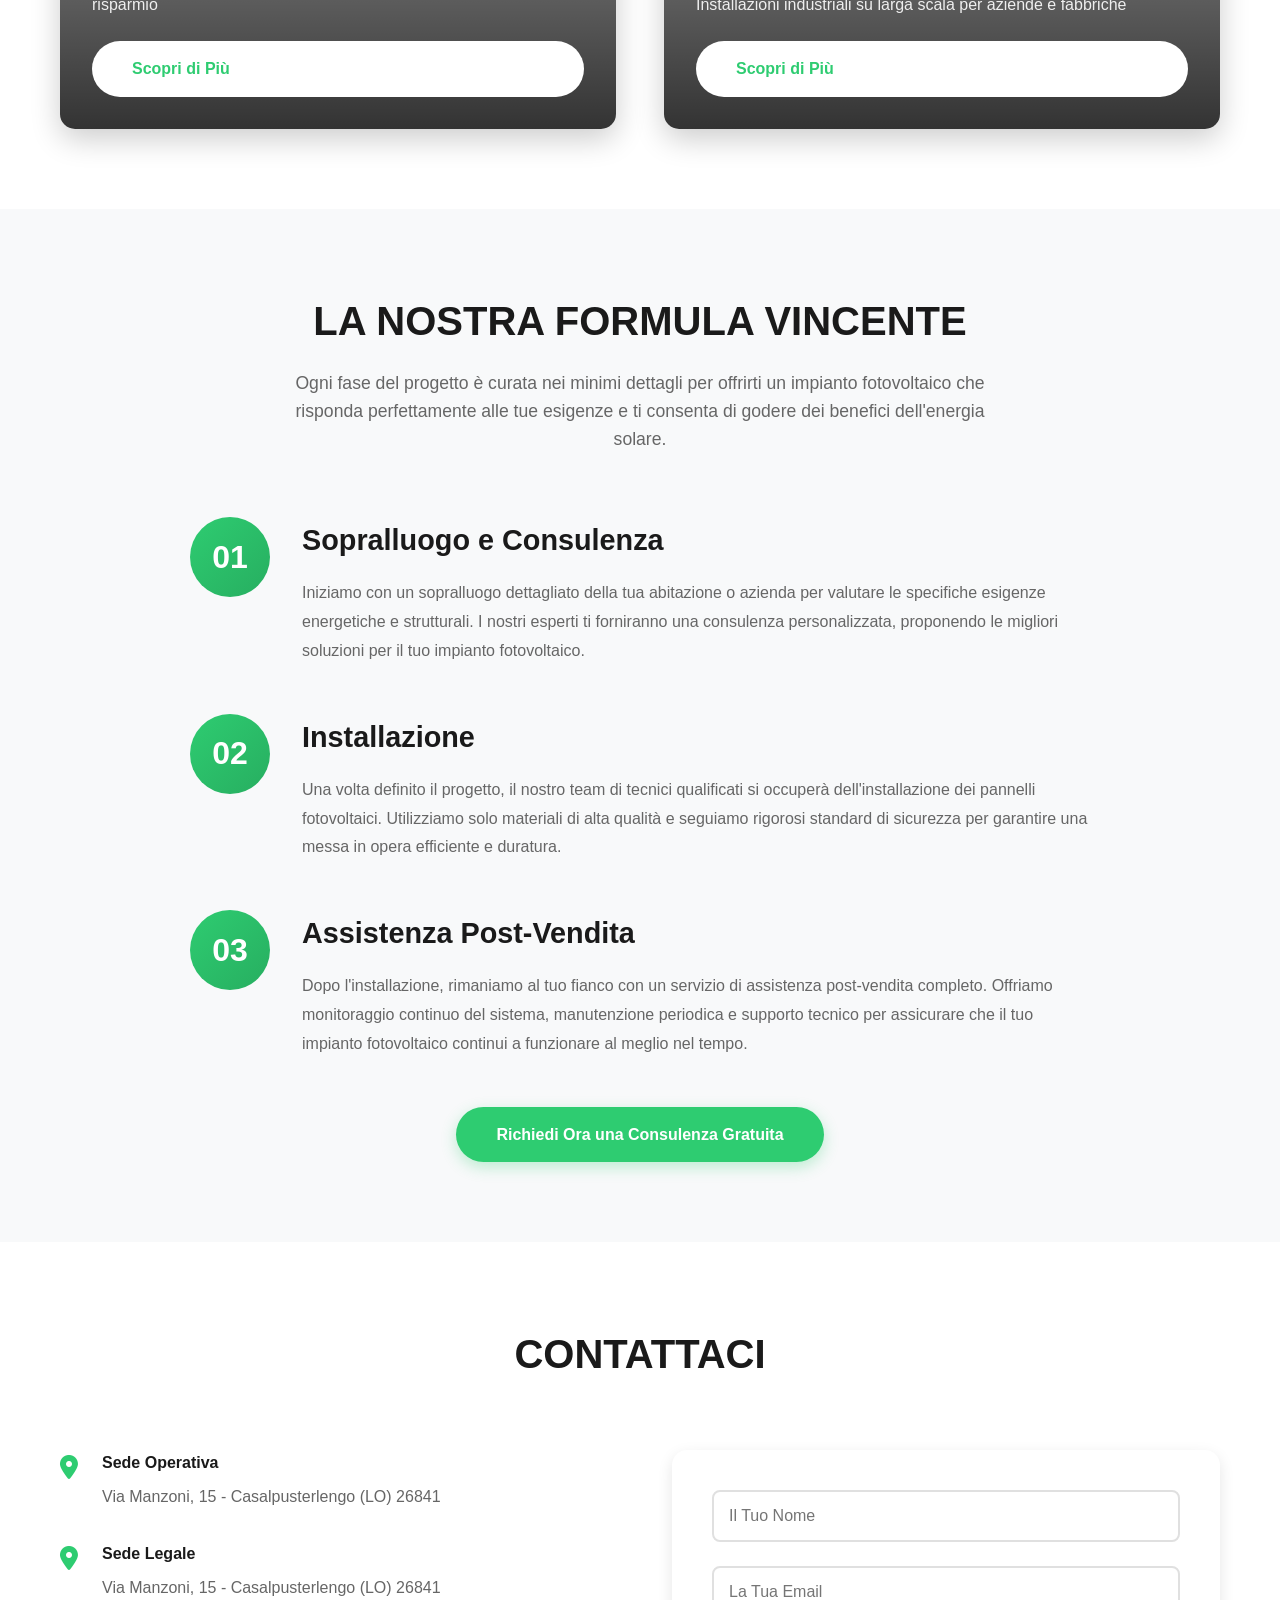
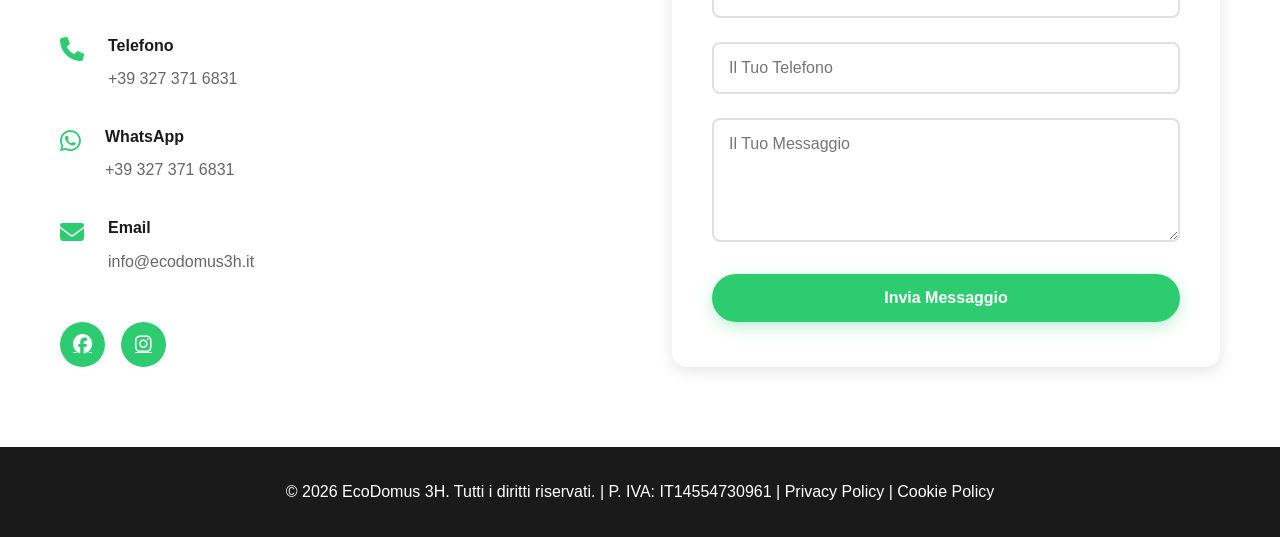
==== commit fb0afe80: "miglioramenti prestazioni" ====
--- a/index.html
+++ b/index.html
@@ -1,14 +1,58 @@
 <!DOCTYPE html>
-<html lang="en">
+<html lang="it">
 
 <head>
+    <!-- Google tag (gtag.js) -->
+    <script async src="https://www.googletagmanager.com/gtag/js?id=G-6D78W7MW3G"></script>
+    <script>
+        window.dataLayer = window.dataLayer || [];
+        function gtag(){dataLayer.push(arguments);}
+        gtag('js', new Date());
+
+        gtag('config', 'G-6D78W7MW3G');
+    </script>
     <meta charset="UTF-8">
+    <meta http-equiv="Content-Security-Policy" content="default-src 'self'; script-src 'self' 'unsafe-inline' https://www.googletagmanager.com https://embeds.iubenda.com https://cdn.iubenda.com https://cdn.jsdelivr.net; style-src 'self' 'unsafe-inline' https://cdnjs.cloudflare.com; font-src 'self' https://cdnjs.cloudflare.com data:; img-src 'self' data: https://images.unsplash.com https://cdn.iubenda.com https://www.google-analytics.com https://*.google-analytics.com https://*.googletagmanager.com; connect-src 'self' https://www.google-analytics.com https://*.google-analytics.com https://*.analytics.google.com https://www.googletagmanager.com https://api.emailjs.com https://cdn.iubenda.com https://www.iubenda.com https://*.iubenda.com; object-src 'none'; base-uri 'self'; form-action 'self'">
+    <meta name="referrer" content="strict-origin-when-cross-origin">
     <meta name="viewport" content="width=device-width, initial-scale=1.0">
     <title>EcoDomus 3H - Impianti Fotovoltaici</title>
+    <meta name="description" content="EcoDomus 3H: installazione di impianti fotovoltaici residenziali e industriali a Casalpusterlengo, in provincia di Lodi e in tutta la Lombardia. Consulenza gratuita, sopralluogo, installazione e assistenza post-vendita.">
+    <link rel="canonical" href="https://www.ecodomus3h.it/">
     <link rel="icon" type="image/jpeg" href="logo.jpeg">
     <link rel="stylesheet" href="styles.css">
-    <link rel="stylesheet" href="https://cdnjs.cloudflare.com/ajax/libs/font-awesome/6.4.0/css/all.min.css">
-    <script type="text/javascript" src="https://embeds.iubenda.com/widgets/9623550e-448b-4ce8-be4a-c0c0fba5913c.js"></script>
+    <link rel="preload" href="https://cdnjs.cloudflare.com/ajax/libs/font-awesome/6.4.0/css/all.min.css" as="style" onload="this.onload=null;this.rel='stylesheet'">
+    <noscript><link rel="stylesheet" href="https://cdnjs.cloudflare.com/ajax/libs/font-awesome/6.4.0/css/all.min.css"></noscript>
+    <script defer type="text/javascript" src="https://embeds.iubenda.com/widgets/9623550e-448b-4ce8-be4a-c0c0fba5913c.js"></script>
+    <script type="application/ld+json">
+    {
+        "@context": "https://schema.org",
+        "@type": "LocalBusiness",
+        "name": "EcoDomus 3H S.R.L.",
+        "image": "https://www.ecodomus3h.it/logo.jpeg",
+        "url": "https://www.ecodomus3h.it/",
+        "telephone": "+393273716831",
+        "email": "info@ecodomus3h.it",
+        "vatID": "IT14554730961",
+        "description": "Installazione di impianti fotovoltaici residenziali e industriali: consulenza, sopralluogo, installazione e assistenza post-vendita.",
+        "address": {
+            "@type": "PostalAddress",
+            "streetAddress": "Via Manzoni, 15",
+            "addressLocality": "Casalpusterlengo",
+            "addressRegion": "LO",
+            "postalCode": "26841",
+            "addressCountry": "IT"
+        },
+        "areaServed": [
+            "Casalpusterlengo",
+            "Provincia di Lodi",
+            "Lombardia"
+        ],
+        "sameAs": [
+            "https://www.facebook.com/share/1FuKZevcs4/",
+            "https://www.instagram.com/ecodomus_3h/"
+        ]
+    }
+    </script>
 </head>
 
 <body>
@@ -24,7 +68,7 @@
                     <span class="brand-3h">3H</span>
                 </span>
             </div>
-            <ul class="nav-menu">
+            <ul class="nav-menu" id="navMenu">
                 <li><a href="#home" data-it="Home" data-en="Home">Home</a></li>
                 <li><a href="#benefits" data-it="Vantaggi" data-en="Benefits">Vantaggi</a></li>
                 <li><a href="#services" data-it="Servizi" data-en="Services">Servizi</a></li>
@@ -35,11 +79,11 @@
                 <button class="lang-btn active" data-lang="it">IT</button>
                 <button class="lang-btn" data-lang="en">EN</button>
             </div>
-            <div class="hamburger">
+            <button type="button" class="hamburger" aria-label="Apri menu di navigazione" aria-expanded="false" aria-controls="navMenu">
                 <span></span>
                 <span></span>
                 <span></span>
-            </div>
+            </button>
         </div>
     </nav>
 
@@ -47,10 +91,10 @@
     <section id="home" class="hero">
         <div class="hero-overlay"></div>
         <div class="hero-content">
-            <h1 class="hero-title" data-it="L'ENERGIA DEL FUTURO, OGGI" data-en="THE ENERGY OF THE FUTURE, TODAY">
-                L'ENERGIA DEL FUTURO, OGGI</h1>
-            <p class="hero-subtitle" data-it="Leader nell'Installazione di Impianti Fotovoltaici"
-                data-en="Leader in Solar Panel Installation">Leader nell'Installazione di Impianti Fotovoltaici</p>
+            <h1 class="hero-title" data-it="IMPIANTI FOTOVOLTAICI A CASALPUSTERLENGO: L'ENERGIA DEL FUTURO, OGGI" data-en="SOLAR PANEL INSTALLATION IN CASALPUSTERLENGO: THE ENERGY OF THE FUTURE, TODAY">
+                IMPIANTI FOTOVOLTAICI A CASALPUSTERLENGO: L'ENERGIA DEL FUTURO, OGGI</h1>
+            <p class="hero-subtitle" data-it="Leader nell'Installazione di Impianti Fotovoltaici in provincia di Lodi e in tutta la Lombardia"
+                data-en="Leader in Solar Panel Installation in the Province of Lodi and throughout Lombardy">Leader nell'Installazione di Impianti Fotovoltaici in provincia di Lodi e in tutta la Lombardia</p>
             <a href="#contact" class="btn btn-primary" data-it="Richiedi Consulenza Gratuita"
                 data-en="Request Free Consultation">Richiedi Consulenza Gratuita</a>
         </div>
@@ -67,19 +111,19 @@
                     ESPERIENZA</div>
                 <h2 data-it="Trasforma il Tuo Futuro Energetico" data-en="Transform Your Energy Future">Trasforma il Tuo
                     Futuro Energetico</h2>
-                <p data-it="Sei pronto ad abbracciare un futuro più sostenibile e rispettoso dell'ambiente? Allora sei nel posto giusto! Immagina di poter ridurre significativamente i costi energetici e migliorare la sostenibilità della tua casa o azienda con soluzioni fotovoltaiche su misura, progettate per adattarsi perfettamente alle tue esigenze."
-                    data-en="Ready to embrace a more sustainable and environmentally friendly future? You're in the right place! Imagine being able to significantly reduce energy costs and improve the sustainability of your home or business with custom solar solutions, designed to perfectly fit your needs.">
+                <p data-it="Sei pronto ad abbracciare un futuro più sostenibile e rispettoso dell'ambiente? Allora sei nel posto giusto! Immagina di poter ridurre significativamente i costi energetici e migliorare la sostenibilità della tua casa o azienda con soluzioni fotovoltaiche su misura, progettate per adattarsi perfettamente alle tue esigenze, a Casalpusterlengo e in tutta la provincia di Lodi."
+                    data-en="Ready to embrace a more sustainable and environmentally friendly future? You're in the right place! Imagine being able to significantly reduce energy costs and improve the sustainability of your home or business with custom solar solutions, designed to perfectly fit your needs, in Casalpusterlengo and throughout the province of Lodi.">
                     Sei pronto ad abbracciare un futuro più sostenibile e rispettoso dell'ambiente? Allora sei nel posto
                     giusto! Immagina di poter ridurre significativamente i costi energetici e migliorare la
                     sostenibilità della tua casa o azienda con soluzioni fotovoltaiche su misura, progettate per
-                    adattarsi perfettamente alle tue esigenze.</p>
-                <p data-it="Come tuo partner di fiducia per soluzioni fotovoltaiche personalizzate, offriamo servizi che spaziano dalla consulenza iniziale alla manutenzione continua dei pannelli fotovoltaici. Che tu stia considerando l'adozione dell'energia solare per la tua residenza o desideri ottimizzare le performance energetiche della tua azienda con un impianto fotovoltaico su larga scala, il nostro team è pronto a supportarti in ogni fase."
-                    data-en="As your trusted partner for personalized solar solutions, we offer services ranging from initial consultation to ongoing maintenance of solar panels. Whether you're considering adopting solar energy for your residence or want to optimize your company's energy performance with a large-scale solar system, our team is ready to support you every step of the way.">
+                    adattarsi perfettamente alle tue esigenze, a Casalpusterlengo e in tutta la provincia di Lodi.</p>
+                <p data-it="Come tuo partner di fiducia per soluzioni fotovoltaiche personalizzate, offriamo servizi che spaziano dalla consulenza iniziale alla manutenzione continua dei pannelli fotovoltaici. Che tu stia considerando l'adozione dell'energia solare per la tua residenza o desideri ottimizzare le performance energetiche della tua azienda con un impianto fotovoltaico su larga scala, il nostro team è pronto a supportarti in ogni fase, in tutta la Lombardia."
+                    data-en="As your trusted partner for personalized solar solutions, we offer services ranging from initial consultation to ongoing maintenance of solar panels. Whether you're considering adopting solar energy for your residence or want to optimize your company's energy performance with a large-scale solar system, our team is ready to support you every step of the way, throughout Lombardy.">
                     Come tuo partner di fiducia per soluzioni fotovoltaiche personalizzate, offriamo servizi che
                     spaziano dalla consulenza iniziale alla manutenzione continua dei pannelli fotovoltaici. Che tu stia
                     considerando l'adozione dell'energia solare per la tua residenza o desideri ottimizzare le
                     performance energetiche della tua azienda con un impianto fotovoltaico su larga scala, il nostro
-                    team è pronto a supportarti in ogni fase.</p>
+                    team è pronto a supportarti in ogni fase, in tutta la Lombardia.</p>
             </div>
         </div>
     </section>
@@ -156,17 +200,17 @@
                 <h2 data-it="IMPIANTI FOTOVOLTAICI RESIDENZIALI E INDUSTRIALI: LE NOSTRE SOLUZIONI"
                     data-en="RESIDENTIAL AND INDUSTRIAL SOLAR SYSTEMS: OUR SOLUTIONS">IMPIANTI FOTOVOLTAICI RESIDENZIALI
                     E INDUSTRIALI: LE NOSTRE SOLUZIONI</h2>
-                <p data-it="Offriamo una gamma completa di soluzioni fotovoltaiche personalizzate per soddisfare ogni esigenza. Che tu viva in città o in campagna, siamo al tuo fianco per garantirti efficienza energetica, risparmio e sostenibilità."
-                    data-en="We offer a complete range of customized solar solutions to meet every need. Whether you live in the city or countryside, we are by your side to guarantee energy efficiency, savings, and sustainability.">
+                <p data-it="Offriamo una gamma completa di soluzioni fotovoltaiche personalizzate per soddisfare ogni esigenza. Che tu viva a Casalpusterlengo, nella provincia di Lodi o altrove in Lombardia, siamo al tuo fianco per garantirti efficienza energetica, risparmio e sostenibilità."
+                    data-en="We offer a complete range of customized solar solutions to meet every need. Whether you live in Casalpusterlengo, in the province of Lodi, or elsewhere in Lombardy, we are by your side to guarantee energy efficiency, savings, and sustainability.">
                     Offriamo una gamma completa di soluzioni fotovoltaiche personalizzate per soddisfare ogni esigenza.
-                    Che tu viva in città o in campagna, siamo al tuo fianco per garantirti efficienza energetica,
-                    risparmio e sostenibilità.</p>
+                    Che tu viva a Casalpusterlengo, nella provincia di Lodi o altrove in Lombardia, siamo al tuo
+                    fianco per garantirti efficienza energetica, risparmio e sostenibilità.</p>
             </div>
             <div class="services-grid">
                 <div class="service-card">
                     <div class="service-image">
-                        <img src="https://images.unsplash.com/photo-1509391366360-2e959784a276?w=800&h=600&fit=crop"
-                            alt="Residential Solar Panels">
+                        <img src="https://images.unsplash.com/photo-1509391366360-2e959784a276?w=800&h=600&fit=crop&auto=format&q=70"
+                            alt="Residential Solar Panels" width="800" height="600" loading="lazy">
                         <div class="service-overlay">
                             <h3 data-it="Impianti Fotovoltaici per la Tua Casa" data-en="Solar Systems for Your Home">
                                 Impianti Fotovoltaici per la Tua Casa</h3>
@@ -180,8 +224,8 @@
                 </div>
                 <div class="service-card">
                     <div class="service-image">
-                        <img src="https://images.unsplash.com/photo-1497440001374-f26997328c1b?w=800&h=600&fit=crop"
-                            alt="Commercial Solar Panels">
+                        <img src="https://images.unsplash.com/photo-1497440001374-f26997328c1b?w=800&h=600&fit=crop&auto=format&q=70"
+                            alt="Commercial Solar Panels" width="800" height="600" loading="lazy">
                         <div class="service-overlay">
                             <h3 data-it="Impianti Fotovoltaici per la Tua Azienda"
                                 data-en="Solar Systems for Your Business">Impianti Fotovoltaici per la Tua Azienda</h3>
@@ -264,7 +308,7 @@
                     <div class="contact-item">
                         <i class="fas fa-map-marker-alt"></i>
                         <div>
-                            <h4 data-it="Sede Operativa" data-en="Operational Headquarters">Sede Operativa</h4>
+                            <h3 data-it="Sede Operativa" data-en="Operational Headquarters">Sede Operativa</h3>
                             <p><a href="https://www.google.com/maps/search/?api=1&query=Via+Manzoni+15+Casalpusterlengo+LO+26841"
                                     target="_blank" rel="noopener">Via Manzoni, 15 - Casalpusterlengo (LO) 26841</a></p>
                         </div>
@@ -272,7 +316,7 @@
                     <div class="contact-item">
                         <i class="fas fa-map-marker-alt"></i>
                         <div>
-                            <h4 data-it="Sede Legale" data-en="Legal Headquarters">Sede Legale</h4>
+                            <h3 data-it="Sede Legale" data-en="Legal Headquarters">Sede Legale</h3>
                             <p><a href="https://www.google.com/maps/search/?api=1&query=Via+Manzoni+15+Casalpusterlengo+LO+26841"
                                     target="_blank" rel="noopener">Via Manzoni, 15 - Casalpusterlengo (LO) 26841</a></p>
                         </div>
@@ -280,28 +324,28 @@
                     <div class="contact-item">
                         <i class="fas fa-phone"></i>
                         <div>
-                            <h4 data-it="Telefono" data-en="Phone">Telefono</h4>
+                            <h3 data-it="Telefono" data-en="Phone">Telefono</h3>
                             <p><a href="tel:+393273716831">+39 327 371 6831</a></p>
                         </div>
                     </div>
                     <div class="contact-item">
                         <i class="fab fa-whatsapp"></i>
                         <div>
-                            <h4>WhatsApp</h4>
+                            <h3>WhatsApp</h3>
                             <p><a href="https://wa.me/393273716831">+39 327 371 6831</a></p>
                         </div>
                     </div>
                     <div class="contact-item">
                         <i class="fas fa-envelope"></i>
                         <div>
-                            <h4>Email</h4>
+                            <h3>Email</h3>
                             <p><a href="mailto:info@ecodomus3h.it">info@ecodomus3h.it</a></p>
                         </div>
                     </div>
                     <div class="social-links">
-                        <a href="https://www.facebook.com/share/1FuKZevcs4/" target="_blank" rel="noopener"><i
+                        <a href="https://www.facebook.com/share/1FuKZevcs4/" target="_blank" rel="noopener" aria-label="Facebook"><i
                                 class="fab fa-facebook"></i></a>
-                        <a href="https://www.instagram.com/ecodomus_3h/" target="_blank" rel="noopener"><i
+                        <a href="https://www.instagram.com/ecodomus_3h/" target="_blank" rel="noopener" aria-label="Instagram"><i
                                 class="fab fa-instagram"></i></a>
                     </div>
                 </div>
@@ -343,19 +387,19 @@
     </footer>
 
     <!-- WhatsApp Floating Button -->
-    <a href="https://wa.me/393273716831" class="whatsapp-float" target="_blank">
+    <a href="https://wa.me/393273716831" class="whatsapp-float" target="_blank" rel="noopener" aria-label="Contattaci su WhatsApp">
         <i class="fab fa-whatsapp"></i>
     </a>
 
     <!-- Scroll to Top Button -->
-    <button class="scroll-top" id="scrollTop">
+    <button class="scroll-top" id="scrollTop" aria-label="Torna in cima alla pagina">
         <i class="fas fa-arrow-up"></i>
     </button>
 
     <script type="text/javascript">(function (w,d) {var loader = function () {var s = d.createElement("script"), tag = d.getElementsByTagName("script")[0]; s.src="https://cdn.iubenda.com/iubenda.js"; tag.parentNode.insertBefore(s,tag);}; if(w.addEventListener){w.addEventListener("load", loader, false);}else if(w.attachEvent){w.attachEvent("onload", loader);}else{w.onload = loader;}})(window, document);</script>
 
-    <script src="https://cdn.jsdelivr.net/npm/@emailjs/browser@4/dist/email.min.js"></script>
-    <script src="script.js"></script>
+    <script defer src="https://cdn.jsdelivr.net/npm/@emailjs/browser@4/dist/email.min.js"></script>
+    <script defer src="script.js"></script>
 </body>
 
 </html>
--- a/styles.css
+++ b/styles.css
@@ -24,6 +24,23 @@
     overflow-x: hidden;
 }
 
+/* Ensure Font Awesome icons don't block text rendering while loading */
+@font-face {
+    font-family: 'Font Awesome 6 Free';
+    font-style: normal;
+    font-weight: 900;
+    font-display: swap;
+    src: url('https://cdnjs.cloudflare.com/ajax/libs/font-awesome/6.4.0/webfonts/fa-solid-900.woff2') format('woff2');
+}
+
+@font-face {
+    font-family: 'Font Awesome 6 Brands';
+    font-style: normal;
+    font-weight: 400;
+    font-display: swap;
+    src: url('https://cdnjs.cloudflare.com/ajax/libs/font-awesome/6.4.0/webfonts/fa-brands-400.woff2') format('woff2');
+}
+
 .container {
     max-width: 1200px;
     margin: 0 auto;
@@ -163,6 +180,9 @@
     display: none;
     flex-direction: column;
     cursor: pointer;
+    background: none;
+    border: none;
+    padding: 0;
 }
 
 .hamburger span {
@@ -181,7 +201,7 @@
     align-items: center;
     justify-content: center;
     background: linear-gradient(135deg, #667eea 0%, #764ba2 100%);
-    background-image: url('https://images.unsplash.com/photo-1508514177221-188b1cf16e9d?w=1920&h=1080&fit=crop');
+    background-image: url('https://images.unsplash.com/photo-1508514177221-188b1cf16e9d?w=1920&h=1080&fit=crop&auto=format&q=70');
     background-size: cover;
     background-position: center;
     background-attachment: fixed;
@@ -561,7 +581,8 @@
     margin-top: 0.3rem;
 }
 
-.contact-item h4 {
+.contact-item h3 {
+    font-size: 1rem;
     margin-bottom: 0.5rem;
     color: var(--dark-color);
 }
